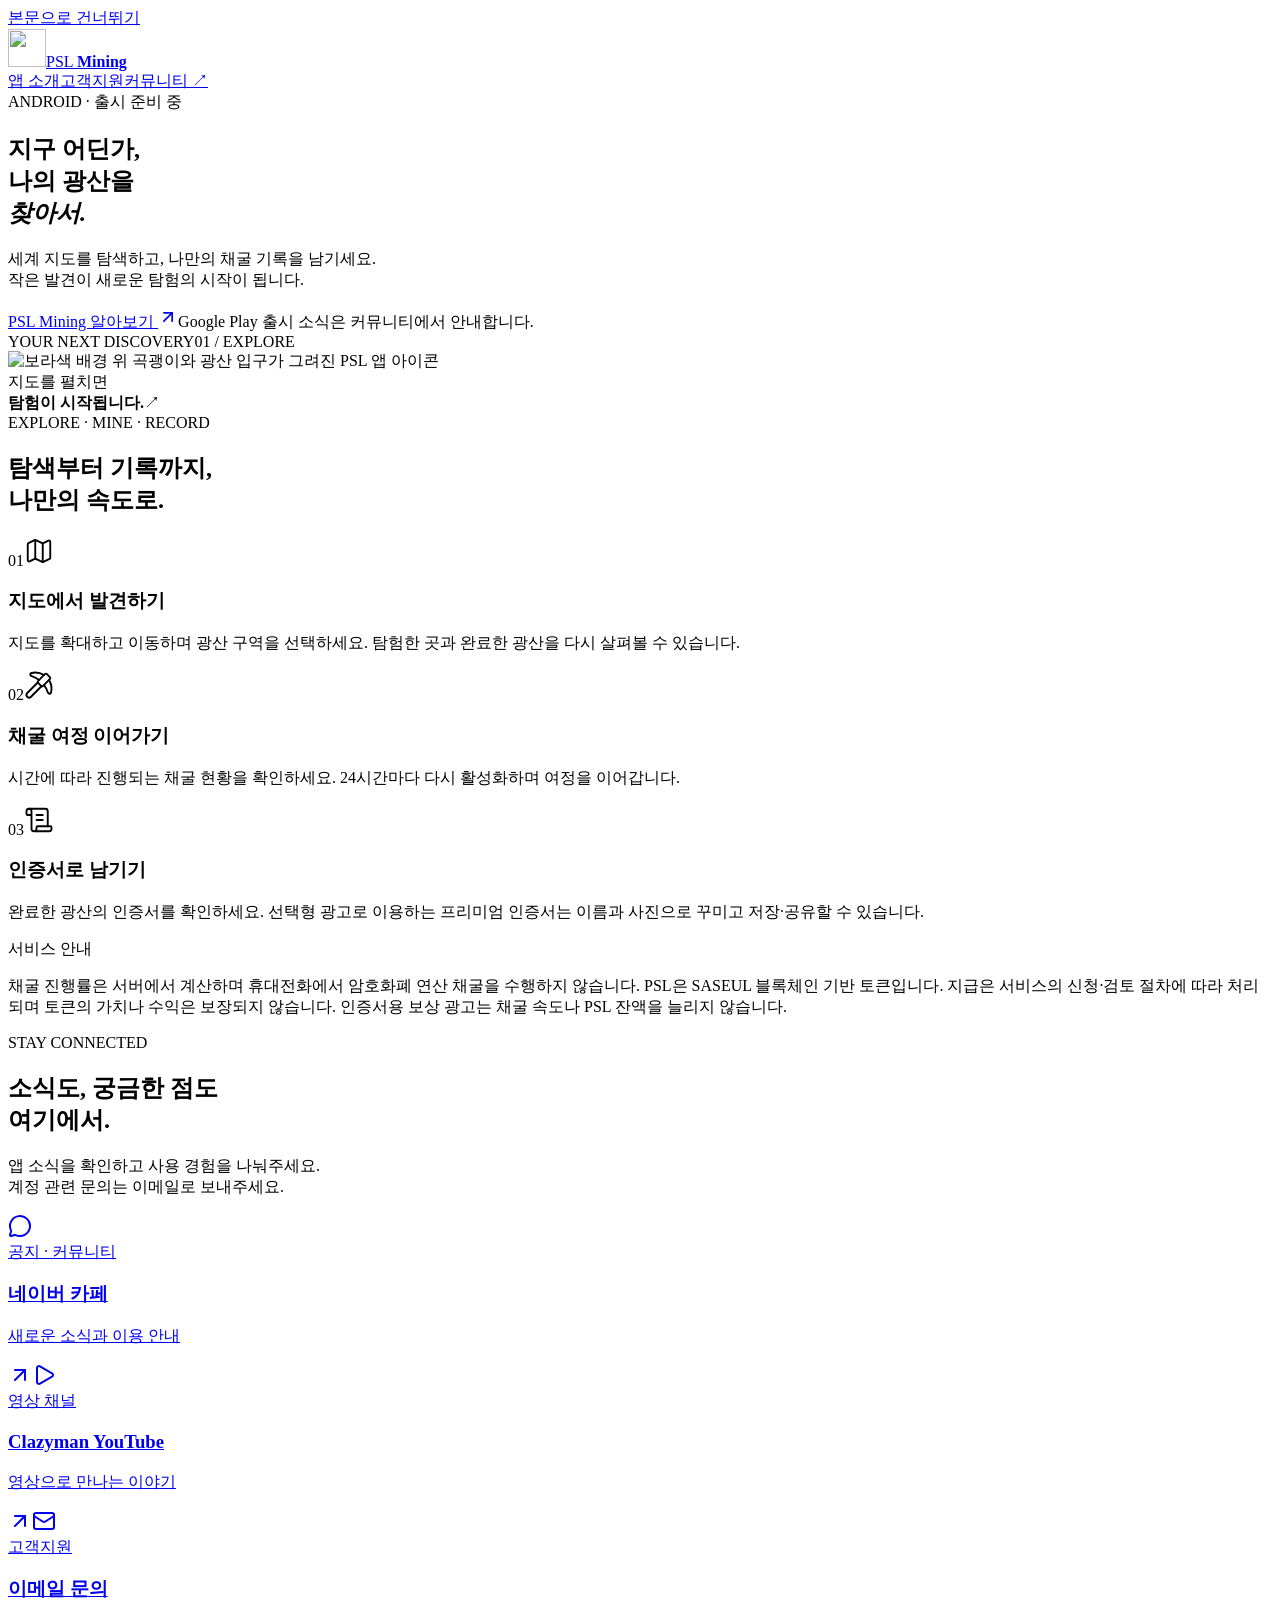
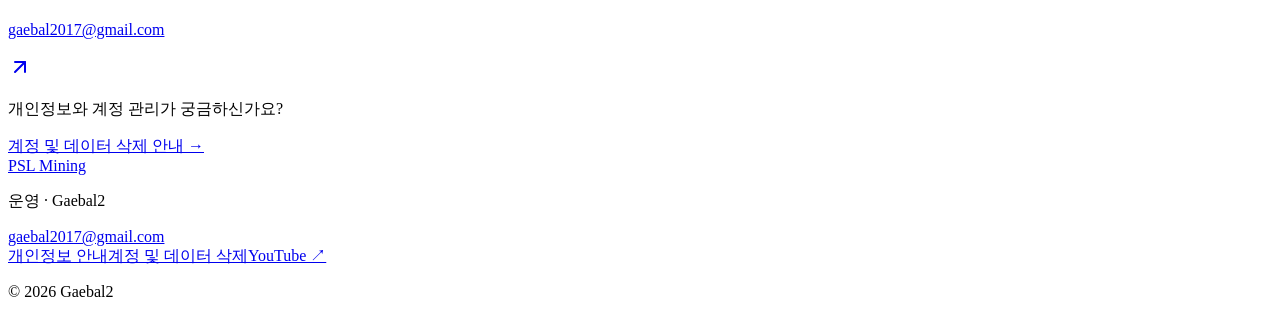
==== index.html @ 7f30fe34 "Publish PSL Mining homepage and email support pages" ====
<!DOCTYPE html><html lang="ko"><head><meta charSet="utf-8"/><meta name="viewport" content="width=device-width, initial-scale=1"/><link rel="preload" href="/gaebal2/icon.png" as="image"/><link rel="stylesheet" href="/gaebal2/_next/static/css/index.chUHOnEz.css" data-rsc-css-href="/gaebal2/_next/static/css/index.chUHOnEz.css" data-precedence="vite-rsc/importer-resources"/><title>PSL Mining | 나만의 광산 탐험</title><meta name="description" content="PSL Mining 공식 안내. 앱 소식, 고객지원과 개인정보 안내를 확인하세요."/><link rel="icon" href="/gaebal2/icon.png"/><link rel="apple-touch-icon" href="/gaebal2/icon.png"/>
</head><body><a class="skip-link" href="#main">본문으로 건너뛰기</a><header class="site-header"><div class="shell header-inner"><a class="brand" href="/gaebal2/" aria-label="PSL Mining 홈"><img src="/gaebal2/icon.png" width="38" height="38" alt=""/><span>PSL <b>Mining</b></span></a><nav aria-label="주요 메뉴"><a href="/gaebal2/#about">앱 소개</a><a href="/gaebal2/#support">고객지원</a><a href="https://cafe.naver.com/clazyman" target="_blank" rel="noopener noreferrer">커뮤니티 ↗</a></nav></div></header><main id="main"><section class="hero"><div class="shell hero-grid"><div class="hero-copy"><span class="eyebrow"><span class="status-dot"></span> ANDROID · 출시 준비 중</span><h1>지구 어딘가,<br/>나의 광산을<br/><em>찾아서.</em></h1><p>세계 지도를 탐색하고, 나만의 채굴 기록을 남기세요.<br class="desktop-break"/> 작은 발견이 새로운 탐험의 시작이 됩니다.</p><a class="button button-light" href="#about">PSL Mining 알아보기 <svg xmlns="http://www.w3.org/2000/svg" width="20" height="20" viewBox="0 0 24 24" fill="none" stroke="currentColor" stroke-width="2" stroke-linecap="round" stroke-linejoin="round" class="lucide lucide-arrow-up-right" aria-hidden="true"><path d="M7 7h10v10"></path><path d="M7 17 17 7"></path></svg></a><span class="launch-note">Google Play 출시 소식은 커뮤니티에서 안내합니다.</span></div><div class="hero-art"><div class="art-caption"><span>YOUR NEXT DISCOVERY</span><span>01 / EXPLORE</span></div><img src="/gaebal2/mine-icon.png" alt="보라색 배경 위 곡괭이와 광산 입구가 그려진 PSL 앱 아이콘" width="1254" height="1254" fetchPriority="high"/><div class="art-bottom"><span>지도를 펼치면<br/><strong>탐험이 시작됩니다.</strong></span><span class="compass" aria-hidden="true">↗</span></div></div></div></section><section id="about" class="section shell"><div class="section-heading"><span class="eyebrow purple">EXPLORE · MINE · RECORD</span><h2>탐색부터 기록까지,<br/>나만의 속도로.</h2></div><div class="features"><article><span class="feature-number">01</span><svg xmlns="http://www.w3.org/2000/svg" width="30" height="30" viewBox="0 0 24 24" fill="none" stroke="currentColor" stroke-width="1.5" stroke-linecap="round" stroke-linejoin="round" class="lucide lucide-map" aria-hidden="true"><path d="M14.106 5.553a2 2 0 0 0 1.788 0l3.659-1.83A1 1 0 0 1 21 4.619v12.764a1 1 0 0 1-.553.894l-4.553 2.277a2 2 0 0 1-1.788 0l-4.212-2.106a2 2 0 0 0-1.788 0l-3.659 1.83A1 1 0 0 1 3 19.381V6.618a1 1 0 0 1 .553-.894l4.553-2.277a2 2 0 0 1 1.788 0z"></path><path d="M15 5.764v15"></path><path d="M9 3.236v15"></path></svg><h3>지도에서 발견하기</h3><p>지도를 확대하고 이동하며 광산 구역을 선택하세요. 탐험한 곳과 완료한 광산을 다시 살펴볼 수 있습니다.</p></article><article><span class="feature-number">02</span><svg xmlns="http://www.w3.org/2000/svg" width="30" height="30" viewBox="0 0 24 24" fill="none" stroke="currentColor" stroke-width="1.5" stroke-linecap="round" stroke-linejoin="round" class="lucide lucide-pickaxe" aria-hidden="true"><path d="m14 13-8.381 8.38a1 1 0 0 1-3.001-3L11 9.999"></path><path d="M15.973 4.027A13 13 0 0 0 5.902 2.373c-1.398.342-1.092 2.158.277 2.601a19.9 19.9 0 0 1 5.822 3.024"></path><path d="M16.001 11.999a19.9 19.9 0 0 1 3.024 5.824c.444 1.369 2.26 1.676 2.603.278A13 13 0 0 0 20 8.069"></path><path d="M18.352 3.352a1.205 1.205 0 0 0-1.704 0l-5.296 5.296a1.205 1.205 0 0 0 0 1.704l2.296 2.296a1.205 1.205 0 0 0 1.704 0l5.296-5.296a1.205 1.205 0 0 0 0-1.704z"></path></svg><h3>채굴 여정 이어가기</h3><p>시간에 따라 진행되는 채굴 현황을 확인하세요. 24시간마다 다시 활성화하며 여정을 이어갑니다.</p></article><article><span class="feature-number">03</span><svg xmlns="http://www.w3.org/2000/svg" width="30" height="30" viewBox="0 0 24 24" fill="none" stroke="currentColor" stroke-width="1.5" stroke-linecap="round" stroke-linejoin="round" class="lucide lucide-scroll-text" aria-hidden="true"><path d="M15 12h-5"></path><path d="M15 8h-5"></path><path d="M19 17V5a2 2 0 0 0-2-2H4"></path><path d="M8 21h12a2 2 0 0 0 2-2v-1a1 1 0 0 0-1-1H11a1 1 0 0 0-1 1v1a2 2 0 1 1-4 0V5a2 2 0 1 0-4 0v2a1 1 0 0 0 1 1h3"></path></svg><h3>인증서로 남기기</h3><p>완료한 광산의 인증서를 확인하세요. 선택형 광고로 이용하는 프리미엄 인증서는 이름과 사진으로 꾸미고 저장·공유할 수 있습니다.</p></article></div><aside class="service-note"><span>서비스 안내</span><p>채굴 진행률은 서버에서 계산하며 휴대전화에서 암호화폐 연산 채굴을 수행하지 않습니다. PSL은 SASEUL 블록체인 기반 토큰입니다. 지급은 서비스의 신청·검토 절차에 따라 처리되며 토큰의 가치나 수익은 보장되지 않습니다. 인증서용 보상 광고는 채굴 속도나 PSL 잔액을 늘리지 않습니다.</p></aside></section><section id="support" class="support-section"><div class="shell"><div class="support-heading"><div><span class="eyebrow purple">STAY CONNECTED</span><h2>소식도, 궁금한 점도<br/>여기에서.</h2></div><p>앱 소식을 확인하고 사용 경험을 나눠주세요.<br/>계정 관련 문의는 이메일로 보내주세요.</p></div><div class="support-links"><a href="https://cafe.naver.com/clazyman" target="_blank" rel="noopener noreferrer"><span class="channel-icon cafe"><svg xmlns="http://www.w3.org/2000/svg" width="24" height="24" viewBox="0 0 24 24" fill="none" stroke="currentColor" stroke-width="2" stroke-linecap="round" stroke-linejoin="round" class="lucide lucide-message-circle" aria-hidden="true"><path d="M2.992 16.342a2 2 0 0 1 .094 1.167l-1.065 3.29a1 1 0 0 0 1.236 1.168l3.413-.998a2 2 0 0 1 1.099.092 10 10 0 1 0-4.777-4.719"></path></svg></span><div><span class="channel-label">공지 · 커뮤니티</span><h3>네이버 카페</h3><p>새로운 소식과 이용 안내</p></div><svg xmlns="http://www.w3.org/2000/svg" width="24" height="24" viewBox="0 0 24 24" fill="none" stroke="currentColor" stroke-width="2" stroke-linecap="round" stroke-linejoin="round" class="lucide lucide-arrow-up-right" aria-hidden="true"><path d="M7 7h10v10"></path><path d="M7 17 17 7"></path></svg></a><a href="https://www.youtube.com/@clazyman" target="_blank" rel="noopener noreferrer"><span class="channel-icon youtube"><svg xmlns="http://www.w3.org/2000/svg" width="24" height="24" viewBox="0 0 24 24" fill="none" stroke="currentColor" stroke-width="2" stroke-linecap="round" stroke-linejoin="round" class="lucide lucide-play" aria-hidden="true"><path d="M5 5a2 2 0 0 1 3.008-1.728l11.997 6.998a2 2 0 0 1 .003 3.458l-12 7A2 2 0 0 1 5 19z"></path></svg></span><div><span class="channel-label">영상 채널</span><h3>Clazyman YouTube</h3><p>영상으로 만나는 이야기</p></div><svg xmlns="http://www.w3.org/2000/svg" width="24" height="24" viewBox="0 0 24 24" fill="none" stroke="currentColor" stroke-width="2" stroke-linecap="round" stroke-linejoin="round" class="lucide lucide-arrow-up-right" aria-hidden="true"><path d="M7 7h10v10"></path><path d="M7 17 17 7"></path></svg></a><a href="mailto:gaebal2017@gmail.com"><span class="channel-icon email"><svg xmlns="http://www.w3.org/2000/svg" width="24" height="24" viewBox="0 0 24 24" fill="none" stroke="currentColor" stroke-width="2" stroke-linecap="round" stroke-linejoin="round" class="lucide lucide-mail" aria-hidden="true"><path d="m22 7-8.991 5.727a2 2 0 0 1-2.009 0L2 7"></path><rect x="2" y="4" width="20" height="16" rx="2"></rect></svg></span><div><span class="channel-label">고객지원</span><h3>이메일 문의</h3><p>gaebal2017@gmail.com</p></div><svg xmlns="http://www.w3.org/2000/svg" width="24" height="24" viewBox="0 0 24 24" fill="none" stroke="currentColor" stroke-width="2" stroke-linecap="round" stroke-linejoin="round" class="lucide lucide-arrow-up-right" aria-hidden="true"><path d="M7 7h10v10"></path><path d="M7 17 17 7"></path></svg></a></div><div class="support-bottom"><p>개인정보와 계정 관리가 궁금하신가요?</p><a href="/gaebal2/account-deletion/">계정 및 데이터 삭제 안내 →</a></div></div></section></main><footer class="site-footer"><div class="shell footer-inner"><div><a class="brand footer-brand" href="/gaebal2/">PSL Mining</a><p>운영 · Gaebal2</p><a href="mailto:gaebal2017@gmail.com">gaebal2017@gmail.com</a></div><nav aria-label="서비스 안내"><a href="/gaebal2/privacy/">개인정보 안내</a><a href="/gaebal2/account-deletion/">계정 및 데이터 삭제</a><a href="https://www.youtube.com/@clazyman" target="_blank" rel="noopener noreferrer">YouTube ↗</a></nav><p class="copyright">© 2026 Gaebal2</p></div></footer></body></html>
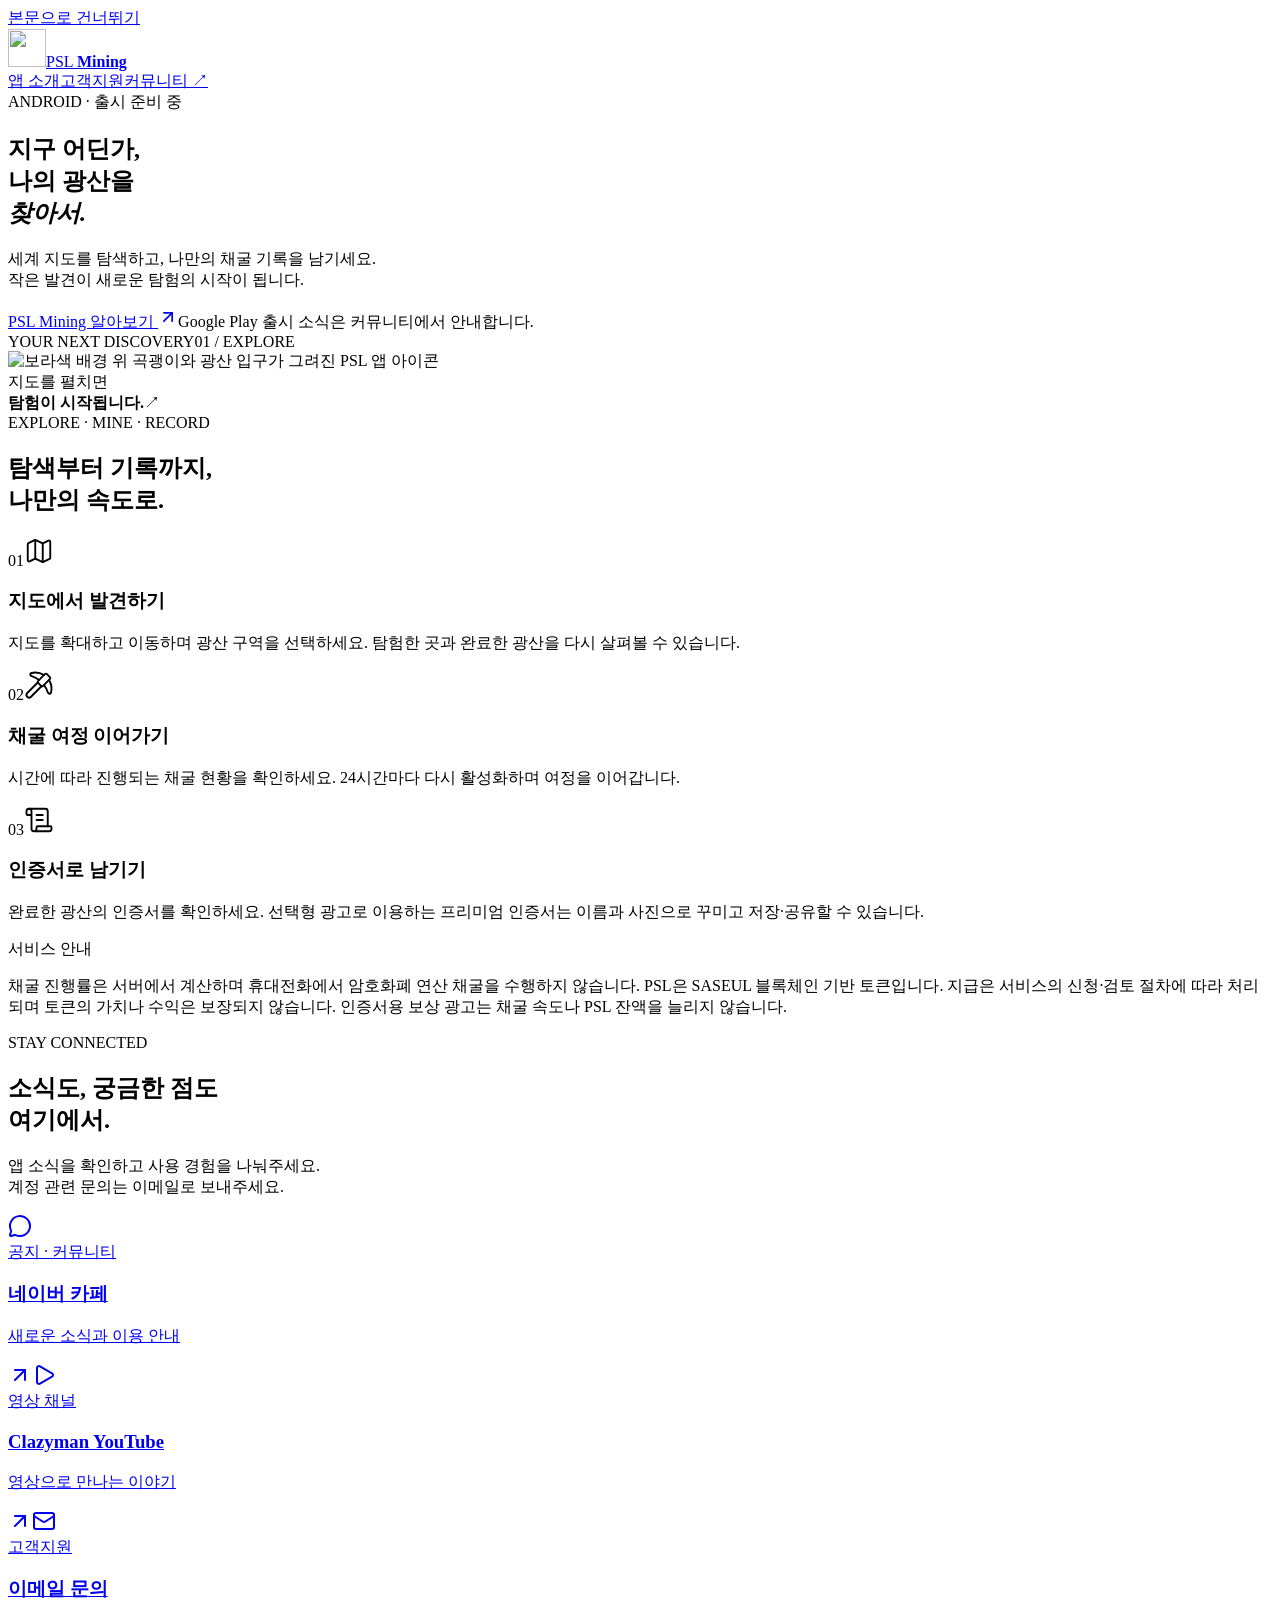
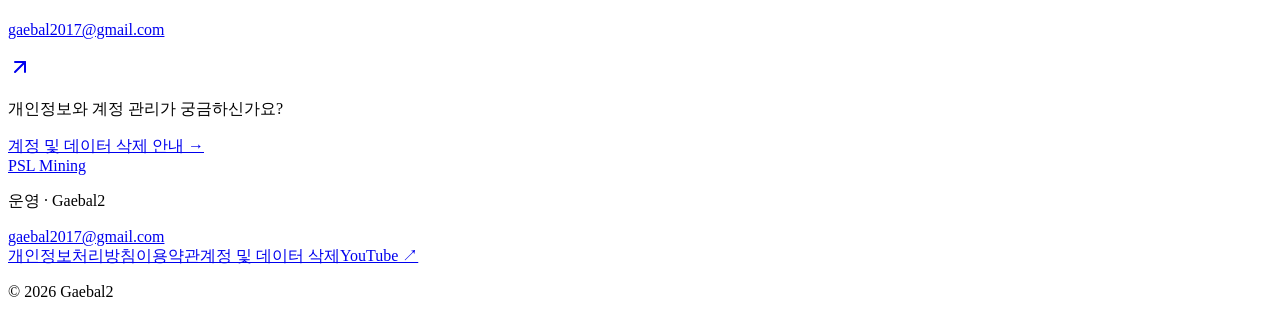
==== commit 412c66cd: "Publish worldwide privacy terms and deletion timelines" ====
--- a/index.html
+++ b/index.html
@@ -1,2 +1,2 @@
 <!DOCTYPE html><html lang="ko"><head><meta charSet="utf-8"/><meta name="viewport" content="width=device-width, initial-scale=1"/><link rel="preload" href="/gaebal2/icon.png" as="image"/><link rel="stylesheet" href="/gaebal2/_next/static/css/index.chUHOnEz.css" data-rsc-css-href="/gaebal2/_next/static/css/index.chUHOnEz.css" data-precedence="vite-rsc/importer-resources"/><title>PSL Mining | 나만의 광산 탐험</title><meta name="description" content="PSL Mining 공식 안내. 앱 소식, 고객지원과 개인정보 안내를 확인하세요."/><link rel="icon" href="/gaebal2/icon.png"/><link rel="apple-touch-icon" href="/gaebal2/icon.png"/>
-</head><body><a class="skip-link" href="#main">본문으로 건너뛰기</a><header class="site-header"><div class="shell header-inner"><a class="brand" href="/gaebal2/" aria-label="PSL Mining 홈"><img src="/gaebal2/icon.png" width="38" height="38" alt=""/><span>PSL <b>Mining</b></span></a><nav aria-label="주요 메뉴"><a href="/gaebal2/#about">앱 소개</a><a href="/gaebal2/#support">고객지원</a><a href="https://cafe.naver.com/clazyman" target="_blank" rel="noopener noreferrer">커뮤니티 ↗</a></nav></div></header><main id="main"><section class="hero"><div class="shell hero-grid"><div class="hero-copy"><span class="eyebrow"><span class="status-dot"></span> ANDROID · 출시 준비 중</span><h1>지구 어딘가,<br/>나의 광산을<br/><em>찾아서.</em></h1><p>세계 지도를 탐색하고, 나만의 채굴 기록을 남기세요.<br class="desktop-break"/> 작은 발견이 새로운 탐험의 시작이 됩니다.</p><a class="button button-light" href="#about">PSL Mining 알아보기 <svg xmlns="http://www.w3.org/2000/svg" width="20" height="20" viewBox="0 0 24 24" fill="none" stroke="currentColor" stroke-width="2" stroke-linecap="round" stroke-linejoin="round" class="lucide lucide-arrow-up-right" aria-hidden="true"><path d="M7 7h10v10"></path><path d="M7 17 17 7"></path></svg></a><span class="launch-note">Google Play 출시 소식은 커뮤니티에서 안내합니다.</span></div><div class="hero-art"><div class="art-caption"><span>YOUR NEXT DISCOVERY</span><span>01 / EXPLORE</span></div><img src="/gaebal2/mine-icon.png" alt="보라색 배경 위 곡괭이와 광산 입구가 그려진 PSL 앱 아이콘" width="1254" height="1254" fetchPriority="high"/><div class="art-bottom"><span>지도를 펼치면<br/><strong>탐험이 시작됩니다.</strong></span><span class="compass" aria-hidden="true">↗</span></div></div></div></section><section id="about" class="section shell"><div class="section-heading"><span class="eyebrow purple">EXPLORE · MINE · RECORD</span><h2>탐색부터 기록까지,<br/>나만의 속도로.</h2></div><div class="features"><article><span class="feature-number">01</span><svg xmlns="http://www.w3.org/2000/svg" width="30" height="30" viewBox="0 0 24 24" fill="none" stroke="currentColor" stroke-width="1.5" stroke-linecap="round" stroke-linejoin="round" class="lucide lucide-map" aria-hidden="true"><path d="M14.106 5.553a2 2 0 0 0 1.788 0l3.659-1.83A1 1 0 0 1 21 4.619v12.764a1 1 0 0 1-.553.894l-4.553 2.277a2 2 0 0 1-1.788 0l-4.212-2.106a2 2 0 0 0-1.788 0l-3.659 1.83A1 1 0 0 1 3 19.381V6.618a1 1 0 0 1 .553-.894l4.553-2.277a2 2 0 0 1 1.788 0z"></path><path d="M15 5.764v15"></path><path d="M9 3.236v15"></path></svg><h3>지도에서 발견하기</h3><p>지도를 확대하고 이동하며 광산 구역을 선택하세요. 탐험한 곳과 완료한 광산을 다시 살펴볼 수 있습니다.</p></article><article><span class="feature-number">02</span><svg xmlns="http://www.w3.org/2000/svg" width="30" height="30" viewBox="0 0 24 24" fill="none" stroke="currentColor" stroke-width="1.5" stroke-linecap="round" stroke-linejoin="round" class="lucide lucide-pickaxe" aria-hidden="true"><path d="m14 13-8.381 8.38a1 1 0 0 1-3.001-3L11 9.999"></path><path d="M15.973 4.027A13 13 0 0 0 5.902 2.373c-1.398.342-1.092 2.158.277 2.601a19.9 19.9 0 0 1 5.822 3.024"></path><path d="M16.001 11.999a19.9 19.9 0 0 1 3.024 5.824c.444 1.369 2.26 1.676 2.603.278A13 13 0 0 0 20 8.069"></path><path d="M18.352 3.352a1.205 1.205 0 0 0-1.704 0l-5.296 5.296a1.205 1.205 0 0 0 0 1.704l2.296 2.296a1.205 1.205 0 0 0 1.704 0l5.296-5.296a1.205 1.205 0 0 0 0-1.704z"></path></svg><h3>채굴 여정 이어가기</h3><p>시간에 따라 진행되는 채굴 현황을 확인하세요. 24시간마다 다시 활성화하며 여정을 이어갑니다.</p></article><article><span class="feature-number">03</span><svg xmlns="http://www.w3.org/2000/svg" width="30" height="30" viewBox="0 0 24 24" fill="none" stroke="currentColor" stroke-width="1.5" stroke-linecap="round" stroke-linejoin="round" class="lucide lucide-scroll-text" aria-hidden="true"><path d="M15 12h-5"></path><path d="M15 8h-5"></path><path d="M19 17V5a2 2 0 0 0-2-2H4"></path><path d="M8 21h12a2 2 0 0 0 2-2v-1a1 1 0 0 0-1-1H11a1 1 0 0 0-1 1v1a2 2 0 1 1-4 0V5a2 2 0 1 0-4 0v2a1 1 0 0 0 1 1h3"></path></svg><h3>인증서로 남기기</h3><p>완료한 광산의 인증서를 확인하세요. 선택형 광고로 이용하는 프리미엄 인증서는 이름과 사진으로 꾸미고 저장·공유할 수 있습니다.</p></article></div><aside class="service-note"><span>서비스 안내</span><p>채굴 진행률은 서버에서 계산하며 휴대전화에서 암호화폐 연산 채굴을 수행하지 않습니다. PSL은 SASEUL 블록체인 기반 토큰입니다. 지급은 서비스의 신청·검토 절차에 따라 처리되며 토큰의 가치나 수익은 보장되지 않습니다. 인증서용 보상 광고는 채굴 속도나 PSL 잔액을 늘리지 않습니다.</p></aside></section><section id="support" class="support-section"><div class="shell"><div class="support-heading"><div><span class="eyebrow purple">STAY CONNECTED</span><h2>소식도, 궁금한 점도<br/>여기에서.</h2></div><p>앱 소식을 확인하고 사용 경험을 나눠주세요.<br/>계정 관련 문의는 이메일로 보내주세요.</p></div><div class="support-links"><a href="https://cafe.naver.com/clazyman" target="_blank" rel="noopener noreferrer"><span class="channel-icon cafe"><svg xmlns="http://www.w3.org/2000/svg" width="24" height="24" viewBox="0 0 24 24" fill="none" stroke="currentColor" stroke-width="2" stroke-linecap="round" stroke-linejoin="round" class="lucide lucide-message-circle" aria-hidden="true"><path d="M2.992 16.342a2 2 0 0 1 .094 1.167l-1.065 3.29a1 1 0 0 0 1.236 1.168l3.413-.998a2 2 0 0 1 1.099.092 10 10 0 1 0-4.777-4.719"></path></svg></span><div><span class="channel-label">공지 · 커뮤니티</span><h3>네이버 카페</h3><p>새로운 소식과 이용 안내</p></div><svg xmlns="http://www.w3.org/2000/svg" width="24" height="24" viewBox="0 0 24 24" fill="none" stroke="currentColor" stroke-width="2" stroke-linecap="round" stroke-linejoin="round" class="lucide lucide-arrow-up-right" aria-hidden="true"><path d="M7 7h10v10"></path><path d="M7 17 17 7"></path></svg></a><a href="https://www.youtube.com/@clazyman" target="_blank" rel="noopener noreferrer"><span class="channel-icon youtube"><svg xmlns="http://www.w3.org/2000/svg" width="24" height="24" viewBox="0 0 24 24" fill="none" stroke="currentColor" stroke-width="2" stroke-linecap="round" stroke-linejoin="round" class="lucide lucide-play" aria-hidden="true"><path d="M5 5a2 2 0 0 1 3.008-1.728l11.997 6.998a2 2 0 0 1 .003 3.458l-12 7A2 2 0 0 1 5 19z"></path></svg></span><div><span class="channel-label">영상 채널</span><h3>Clazyman YouTube</h3><p>영상으로 만나는 이야기</p></div><svg xmlns="http://www.w3.org/2000/svg" width="24" height="24" viewBox="0 0 24 24" fill="none" stroke="currentColor" stroke-width="2" stroke-linecap="round" stroke-linejoin="round" class="lucide lucide-arrow-up-right" aria-hidden="true"><path d="M7 7h10v10"></path><path d="M7 17 17 7"></path></svg></a><a href="mailto:gaebal2017@gmail.com"><span class="channel-icon email"><svg xmlns="http://www.w3.org/2000/svg" width="24" height="24" viewBox="0 0 24 24" fill="none" stroke="currentColor" stroke-width="2" stroke-linecap="round" stroke-linejoin="round" class="lucide lucide-mail" aria-hidden="true"><path d="m22 7-8.991 5.727a2 2 0 0 1-2.009 0L2 7"></path><rect x="2" y="4" width="20" height="16" rx="2"></rect></svg></span><div><span class="channel-label">고객지원</span><h3>이메일 문의</h3><p>gaebal2017@gmail.com</p></div><svg xmlns="http://www.w3.org/2000/svg" width="24" height="24" viewBox="0 0 24 24" fill="none" stroke="currentColor" stroke-width="2" stroke-linecap="round" stroke-linejoin="round" class="lucide lucide-arrow-up-right" aria-hidden="true"><path d="M7 7h10v10"></path><path d="M7 17 17 7"></path></svg></a></div><div class="support-bottom"><p>개인정보와 계정 관리가 궁금하신가요?</p><a href="/gaebal2/account-deletion/">계정 및 데이터 삭제 안내 →</a></div></div></section></main><footer class="site-footer"><div class="shell footer-inner"><div><a class="brand footer-brand" href="/gaebal2/">PSL Mining</a><p>운영 · Gaebal2</p><a href="mailto:gaebal2017@gmail.com">gaebal2017@gmail.com</a></div><nav aria-label="서비스 안내"><a href="/gaebal2/privacy/">개인정보 안내</a><a href="/gaebal2/account-deletion/">계정 및 데이터 삭제</a><a href="https://www.youtube.com/@clazyman" target="_blank" rel="noopener noreferrer">YouTube ↗</a></nav><p class="copyright">© 2026 Gaebal2</p></div></footer></body></html>+</head><body><a class="skip-link" href="#main">본문으로 건너뛰기</a><header class="site-header"><div class="shell header-inner"><a class="brand" href="/gaebal2/" aria-label="PSL Mining 홈"><img src="/gaebal2/icon.png" width="38" height="38" alt=""/><span>PSL <b>Mining</b></span></a><nav aria-label="주요 메뉴"><a href="/gaebal2/#about">앱 소개</a><a href="/gaebal2/#support">고객지원</a><a href="https://cafe.naver.com/clazyman" target="_blank" rel="noopener noreferrer">커뮤니티 ↗</a></nav></div></header><main id="main"><section class="hero"><div class="shell hero-grid"><div class="hero-copy"><span class="eyebrow"><span class="status-dot"></span> ANDROID · 출시 준비 중</span><h1>지구 어딘가,<br/>나의 광산을<br/><em>찾아서.</em></h1><p>세계 지도를 탐색하고, 나만의 채굴 기록을 남기세요.<br class="desktop-break"/> 작은 발견이 새로운 탐험의 시작이 됩니다.</p><a class="button button-light" href="#about">PSL Mining 알아보기 <svg xmlns="http://www.w3.org/2000/svg" width="20" height="20" viewBox="0 0 24 24" fill="none" stroke="currentColor" stroke-width="2" stroke-linecap="round" stroke-linejoin="round" class="lucide lucide-arrow-up-right" aria-hidden="true"><path d="M7 7h10v10"></path><path d="M7 17 17 7"></path></svg></a><span class="launch-note">Google Play 출시 소식은 커뮤니티에서 안내합니다.</span></div><div class="hero-art"><div class="art-caption"><span>YOUR NEXT DISCOVERY</span><span>01 / EXPLORE</span></div><img src="/gaebal2/mine-icon.png" alt="보라색 배경 위 곡괭이와 광산 입구가 그려진 PSL 앱 아이콘" width="1254" height="1254" fetchPriority="high"/><div class="art-bottom"><span>지도를 펼치면<br/><strong>탐험이 시작됩니다.</strong></span><span class="compass" aria-hidden="true">↗</span></div></div></div></section><section id="about" class="section shell"><div class="section-heading"><span class="eyebrow purple">EXPLORE · MINE · RECORD</span><h2>탐색부터 기록까지,<br/>나만의 속도로.</h2></div><div class="features"><article><span class="feature-number">01</span><svg xmlns="http://www.w3.org/2000/svg" width="30" height="30" viewBox="0 0 24 24" fill="none" stroke="currentColor" stroke-width="1.5" stroke-linecap="round" stroke-linejoin="round" class="lucide lucide-map" aria-hidden="true"><path d="M14.106 5.553a2 2 0 0 0 1.788 0l3.659-1.83A1 1 0 0 1 21 4.619v12.764a1 1 0 0 1-.553.894l-4.553 2.277a2 2 0 0 1-1.788 0l-4.212-2.106a2 2 0 0 0-1.788 0l-3.659 1.83A1 1 0 0 1 3 19.381V6.618a1 1 0 0 1 .553-.894l4.553-2.277a2 2 0 0 1 1.788 0z"></path><path d="M15 5.764v15"></path><path d="M9 3.236v15"></path></svg><h3>지도에서 발견하기</h3><p>지도를 확대하고 이동하며 광산 구역을 선택하세요. 탐험한 곳과 완료한 광산을 다시 살펴볼 수 있습니다.</p></article><article><span class="feature-number">02</span><svg xmlns="http://www.w3.org/2000/svg" width="30" height="30" viewBox="0 0 24 24" fill="none" stroke="currentColor" stroke-width="1.5" stroke-linecap="round" stroke-linejoin="round" class="lucide lucide-pickaxe" aria-hidden="true"><path d="m14 13-8.381 8.38a1 1 0 0 1-3.001-3L11 9.999"></path><path d="M15.973 4.027A13 13 0 0 0 5.902 2.373c-1.398.342-1.092 2.158.277 2.601a19.9 19.9 0 0 1 5.822 3.024"></path><path d="M16.001 11.999a19.9 19.9 0 0 1 3.024 5.824c.444 1.369 2.26 1.676 2.603.278A13 13 0 0 0 20 8.069"></path><path d="M18.352 3.352a1.205 1.205 0 0 0-1.704 0l-5.296 5.296a1.205 1.205 0 0 0 0 1.704l2.296 2.296a1.205 1.205 0 0 0 1.704 0l5.296-5.296a1.205 1.205 0 0 0 0-1.704z"></path></svg><h3>채굴 여정 이어가기</h3><p>시간에 따라 진행되는 채굴 현황을 확인하세요. 24시간마다 다시 활성화하며 여정을 이어갑니다.</p></article><article><span class="feature-number">03</span><svg xmlns="http://www.w3.org/2000/svg" width="30" height="30" viewBox="0 0 24 24" fill="none" stroke="currentColor" stroke-width="1.5" stroke-linecap="round" stroke-linejoin="round" class="lucide lucide-scroll-text" aria-hidden="true"><path d="M15 12h-5"></path><path d="M15 8h-5"></path><path d="M19 17V5a2 2 0 0 0-2-2H4"></path><path d="M8 21h12a2 2 0 0 0 2-2v-1a1 1 0 0 0-1-1H11a1 1 0 0 0-1 1v1a2 2 0 1 1-4 0V5a2 2 0 1 0-4 0v2a1 1 0 0 0 1 1h3"></path></svg><h3>인증서로 남기기</h3><p>완료한 광산의 인증서를 확인하세요. 선택형 광고로 이용하는 프리미엄 인증서는 이름과 사진으로 꾸미고 저장·공유할 수 있습니다.</p></article></div><aside class="service-note"><span>서비스 안내</span><p>채굴 진행률은 서버에서 계산하며 휴대전화에서 암호화폐 연산 채굴을 수행하지 않습니다. PSL은 SASEUL 블록체인 기반 토큰입니다. 지급은 서비스의 신청·검토 절차에 따라 처리되며 토큰의 가치나 수익은 보장되지 않습니다. 인증서용 보상 광고는 채굴 속도나 PSL 잔액을 늘리지 않습니다.</p></aside></section><section id="support" class="support-section"><div class="shell"><div class="support-heading"><div><span class="eyebrow purple">STAY CONNECTED</span><h2>소식도, 궁금한 점도<br/>여기에서.</h2></div><p>앱 소식을 확인하고 사용 경험을 나눠주세요.<br/>계정 관련 문의는 이메일로 보내주세요.</p></div><div class="support-links"><a href="https://cafe.naver.com/clazyman" target="_blank" rel="noopener noreferrer"><span class="channel-icon cafe"><svg xmlns="http://www.w3.org/2000/svg" width="24" height="24" viewBox="0 0 24 24" fill="none" stroke="currentColor" stroke-width="2" stroke-linecap="round" stroke-linejoin="round" class="lucide lucide-message-circle" aria-hidden="true"><path d="M2.992 16.342a2 2 0 0 1 .094 1.167l-1.065 3.29a1 1 0 0 0 1.236 1.168l3.413-.998a2 2 0 0 1 1.099.092 10 10 0 1 0-4.777-4.719"></path></svg></span><div><span class="channel-label">공지 · 커뮤니티</span><h3>네이버 카페</h3><p>새로운 소식과 이용 안내</p></div><svg xmlns="http://www.w3.org/2000/svg" width="24" height="24" viewBox="0 0 24 24" fill="none" stroke="currentColor" stroke-width="2" stroke-linecap="round" stroke-linejoin="round" class="lucide lucide-arrow-up-right" aria-hidden="true"><path d="M7 7h10v10"></path><path d="M7 17 17 7"></path></svg></a><a href="https://www.youtube.com/@clazyman" target="_blank" rel="noopener noreferrer"><span class="channel-icon youtube"><svg xmlns="http://www.w3.org/2000/svg" width="24" height="24" viewBox="0 0 24 24" fill="none" stroke="currentColor" stroke-width="2" stroke-linecap="round" stroke-linejoin="round" class="lucide lucide-play" aria-hidden="true"><path d="M5 5a2 2 0 0 1 3.008-1.728l11.997 6.998a2 2 0 0 1 .003 3.458l-12 7A2 2 0 0 1 5 19z"></path></svg></span><div><span class="channel-label">영상 채널</span><h3>Clazyman YouTube</h3><p>영상으로 만나는 이야기</p></div><svg xmlns="http://www.w3.org/2000/svg" width="24" height="24" viewBox="0 0 24 24" fill="none" stroke="currentColor" stroke-width="2" stroke-linecap="round" stroke-linejoin="round" class="lucide lucide-arrow-up-right" aria-hidden="true"><path d="M7 7h10v10"></path><path d="M7 17 17 7"></path></svg></a><a href="mailto:gaebal2017@gmail.com"><span class="channel-icon email"><svg xmlns="http://www.w3.org/2000/svg" width="24" height="24" viewBox="0 0 24 24" fill="none" stroke="currentColor" stroke-width="2" stroke-linecap="round" stroke-linejoin="round" class="lucide lucide-mail" aria-hidden="true"><path d="m22 7-8.991 5.727a2 2 0 0 1-2.009 0L2 7"></path><rect x="2" y="4" width="20" height="16" rx="2"></rect></svg></span><div><span class="channel-label">고객지원</span><h3>이메일 문의</h3><p>gaebal2017@gmail.com</p></div><svg xmlns="http://www.w3.org/2000/svg" width="24" height="24" viewBox="0 0 24 24" fill="none" stroke="currentColor" stroke-width="2" stroke-linecap="round" stroke-linejoin="round" class="lucide lucide-arrow-up-right" aria-hidden="true"><path d="M7 7h10v10"></path><path d="M7 17 17 7"></path></svg></a></div><div class="support-bottom"><p>개인정보와 계정 관리가 궁금하신가요?</p><a href="/gaebal2/account-deletion/">계정 및 데이터 삭제 안내 →</a></div></div></section></main><footer class="site-footer"><div class="shell footer-inner"><div><a class="brand footer-brand" href="/gaebal2/">PSL Mining</a><p>운영 · Gaebal2</p><a href="mailto:gaebal2017@gmail.com">gaebal2017@gmail.com</a></div><nav aria-label="서비스 안내"><a href="/gaebal2/privacy/">개인정보처리방침</a><a href="/gaebal2/terms/">이용약관</a><a href="/gaebal2/account-deletion/">계정 및 데이터 삭제</a><a href="https://www.youtube.com/@clazyman" target="_blank" rel="noopener noreferrer">YouTube ↗</a></nav><p class="copyright">© 2026 Gaebal2</p></div></footer></body></html>
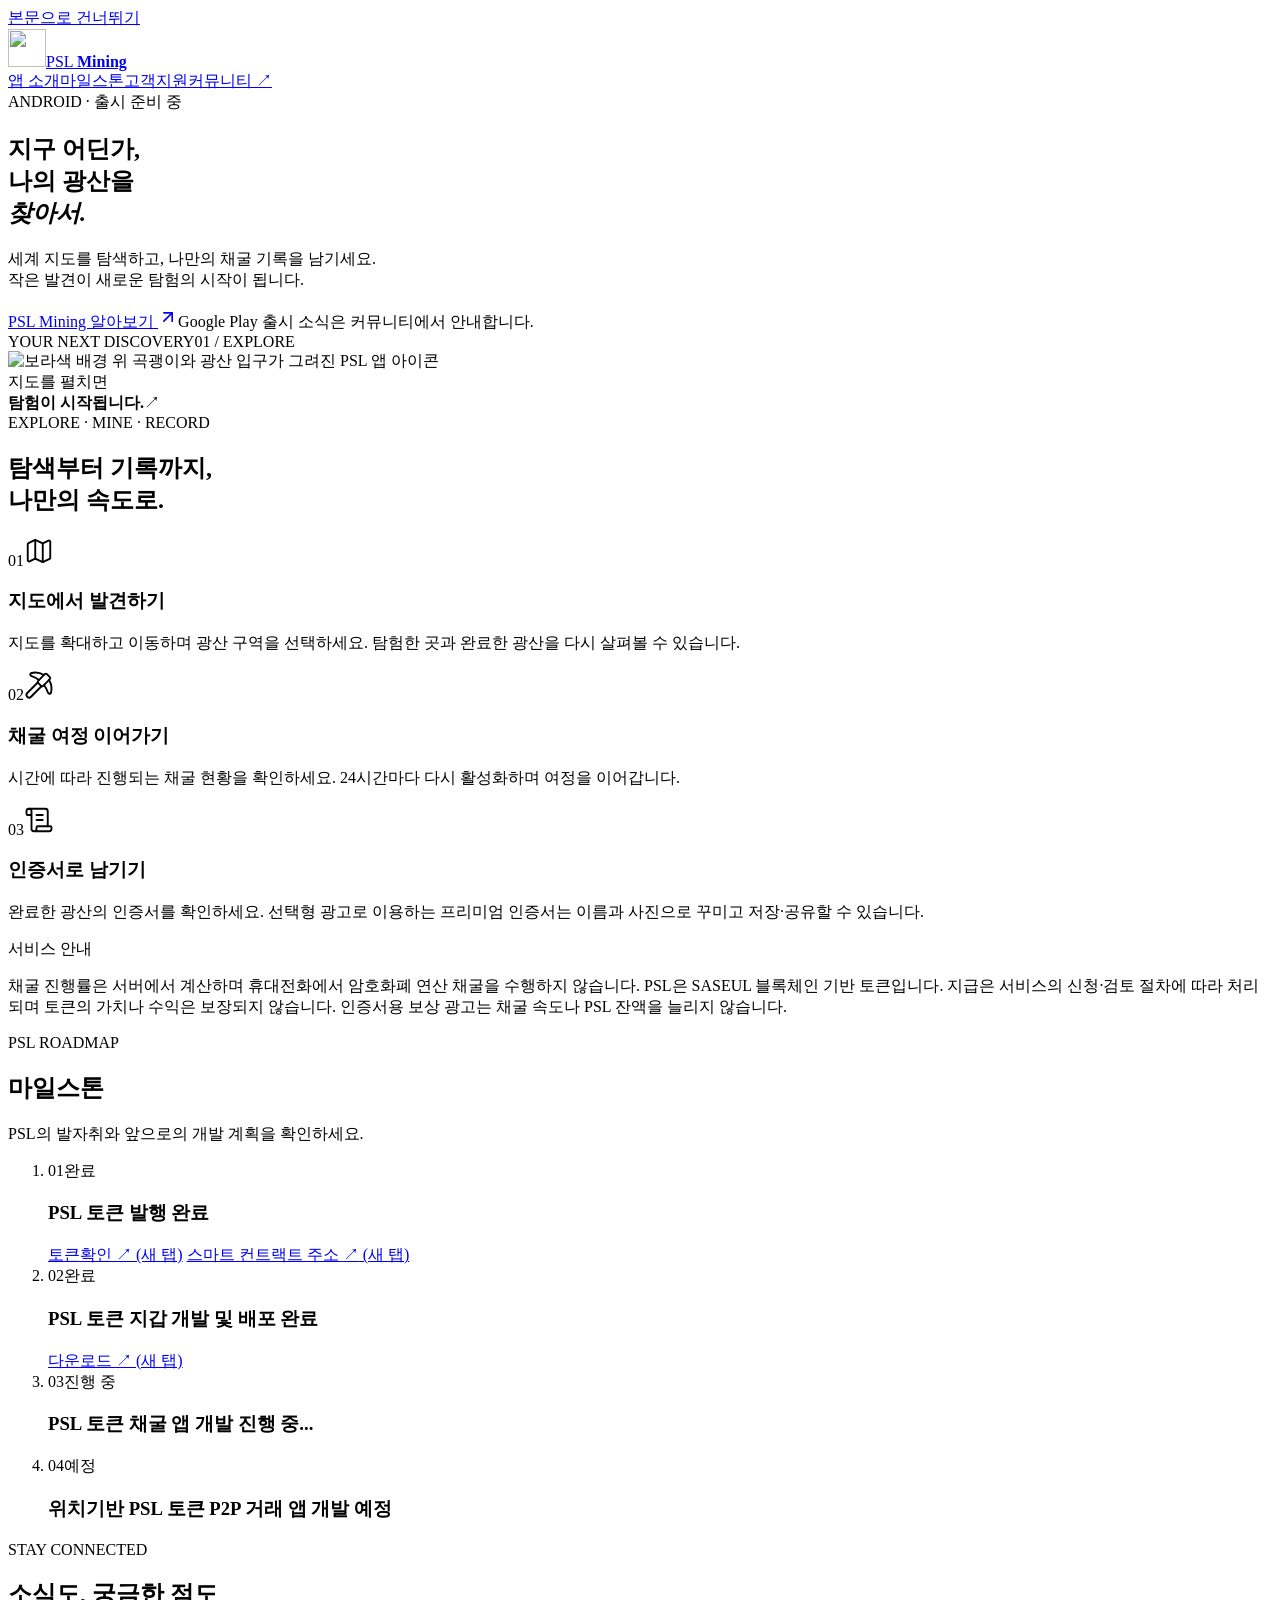
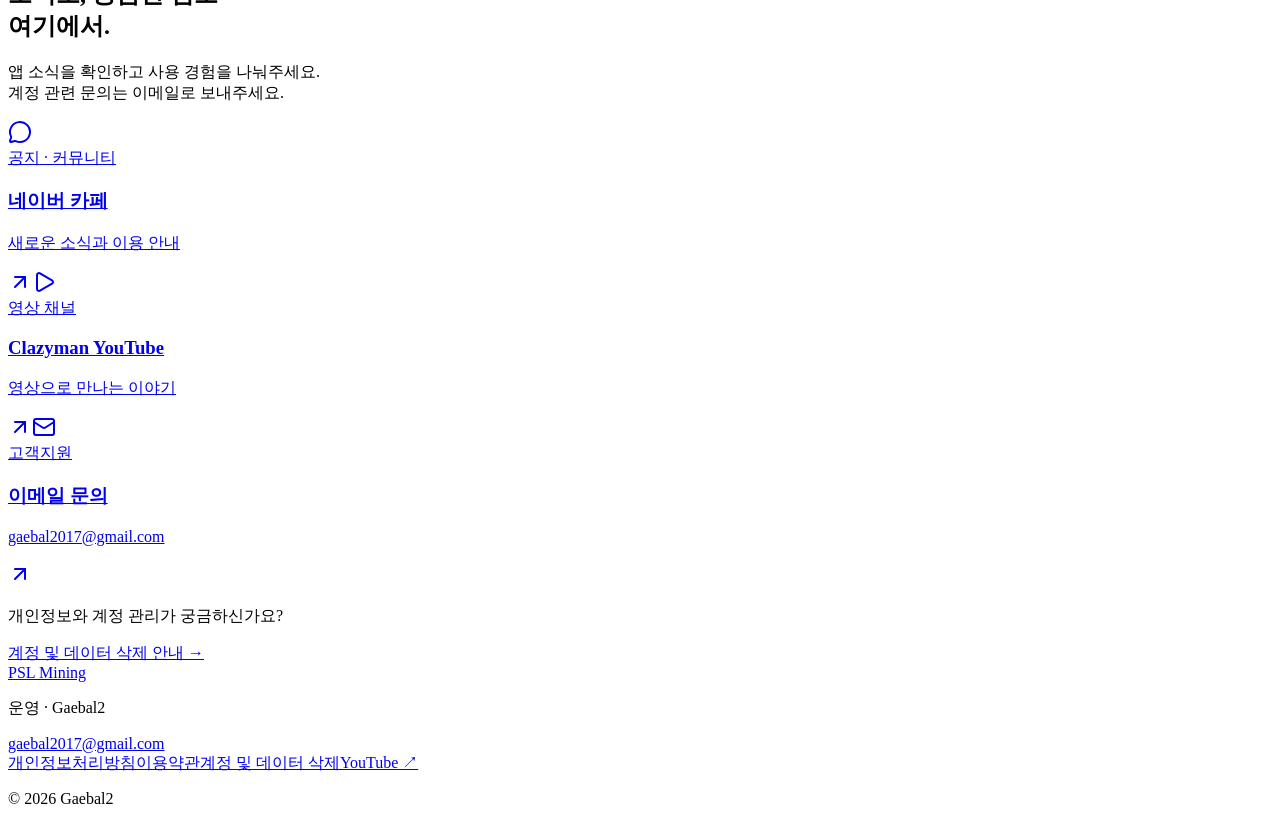
==== commit be569bba: "Add PSL milestones and smart contract link" ====
--- a/index.html
+++ b/index.html
@@ -1,2 +1,29 @@
 <!DOCTYPE html><html lang="ko"><head><meta charSet="utf-8"/><meta name="viewport" content="width=device-width, initial-scale=1"/><link rel="preload" href="/gaebal2/icon.png" as="image"/><link rel="stylesheet" href="/gaebal2/_next/static/css/index.chUHOnEz.css" data-rsc-css-href="/gaebal2/_next/static/css/index.chUHOnEz.css" data-precedence="vite-rsc/importer-resources"/><title>PSL Mining | 나만의 광산 탐험</title><meta name="description" content="PSL Mining 공식 안내. 앱 소식, 고객지원과 개인정보 안내를 확인하세요."/><link rel="icon" href="/gaebal2/icon.png"/><link rel="apple-touch-icon" href="/gaebal2/icon.png"/>
-</head><body><a class="skip-link" href="#main">본문으로 건너뛰기</a><header class="site-header"><div class="shell header-inner"><a class="brand" href="/gaebal2/" aria-label="PSL Mining 홈"><img src="/gaebal2/icon.png" width="38" height="38" alt=""/><span>PSL <b>Mining</b></span></a><nav aria-label="주요 메뉴"><a href="/gaebal2/#about">앱 소개</a><a href="/gaebal2/#support">고객지원</a><a href="https://cafe.naver.com/clazyman" target="_blank" rel="noopener noreferrer">커뮤니티 ↗</a></nav></div></header><main id="main"><section class="hero"><div class="shell hero-grid"><div class="hero-copy"><span class="eyebrow"><span class="status-dot"></span> ANDROID · 출시 준비 중</span><h1>지구 어딘가,<br/>나의 광산을<br/><em>찾아서.</em></h1><p>세계 지도를 탐색하고, 나만의 채굴 기록을 남기세요.<br class="desktop-break"/> 작은 발견이 새로운 탐험의 시작이 됩니다.</p><a class="button button-light" href="#about">PSL Mining 알아보기 <svg xmlns="http://www.w3.org/2000/svg" width="20" height="20" viewBox="0 0 24 24" fill="none" stroke="currentColor" stroke-width="2" stroke-linecap="round" stroke-linejoin="round" class="lucide lucide-arrow-up-right" aria-hidden="true"><path d="M7 7h10v10"></path><path d="M7 17 17 7"></path></svg></a><span class="launch-note">Google Play 출시 소식은 커뮤니티에서 안내합니다.</span></div><div class="hero-art"><div class="art-caption"><span>YOUR NEXT DISCOVERY</span><span>01 / EXPLORE</span></div><img src="/gaebal2/mine-icon.png" alt="보라색 배경 위 곡괭이와 광산 입구가 그려진 PSL 앱 아이콘" width="1254" height="1254" fetchPriority="high"/><div class="art-bottom"><span>지도를 펼치면<br/><strong>탐험이 시작됩니다.</strong></span><span class="compass" aria-hidden="true">↗</span></div></div></div></section><section id="about" class="section shell"><div class="section-heading"><span class="eyebrow purple">EXPLORE · MINE · RECORD</span><h2>탐색부터 기록까지,<br/>나만의 속도로.</h2></div><div class="features"><article><span class="feature-number">01</span><svg xmlns="http://www.w3.org/2000/svg" width="30" height="30" viewBox="0 0 24 24" fill="none" stroke="currentColor" stroke-width="1.5" stroke-linecap="round" stroke-linejoin="round" class="lucide lucide-map" aria-hidden="true"><path d="M14.106 5.553a2 2 0 0 0 1.788 0l3.659-1.83A1 1 0 0 1 21 4.619v12.764a1 1 0 0 1-.553.894l-4.553 2.277a2 2 0 0 1-1.788 0l-4.212-2.106a2 2 0 0 0-1.788 0l-3.659 1.83A1 1 0 0 1 3 19.381V6.618a1 1 0 0 1 .553-.894l4.553-2.277a2 2 0 0 1 1.788 0z"></path><path d="M15 5.764v15"></path><path d="M9 3.236v15"></path></svg><h3>지도에서 발견하기</h3><p>지도를 확대하고 이동하며 광산 구역을 선택하세요. 탐험한 곳과 완료한 광산을 다시 살펴볼 수 있습니다.</p></article><article><span class="feature-number">02</span><svg xmlns="http://www.w3.org/2000/svg" width="30" height="30" viewBox="0 0 24 24" fill="none" stroke="currentColor" stroke-width="1.5" stroke-linecap="round" stroke-linejoin="round" class="lucide lucide-pickaxe" aria-hidden="true"><path d="m14 13-8.381 8.38a1 1 0 0 1-3.001-3L11 9.999"></path><path d="M15.973 4.027A13 13 0 0 0 5.902 2.373c-1.398.342-1.092 2.158.277 2.601a19.9 19.9 0 0 1 5.822 3.024"></path><path d="M16.001 11.999a19.9 19.9 0 0 1 3.024 5.824c.444 1.369 2.26 1.676 2.603.278A13 13 0 0 0 20 8.069"></path><path d="M18.352 3.352a1.205 1.205 0 0 0-1.704 0l-5.296 5.296a1.205 1.205 0 0 0 0 1.704l2.296 2.296a1.205 1.205 0 0 0 1.704 0l5.296-5.296a1.205 1.205 0 0 0 0-1.704z"></path></svg><h3>채굴 여정 이어가기</h3><p>시간에 따라 진행되는 채굴 현황을 확인하세요. 24시간마다 다시 활성화하며 여정을 이어갑니다.</p></article><article><span class="feature-number">03</span><svg xmlns="http://www.w3.org/2000/svg" width="30" height="30" viewBox="0 0 24 24" fill="none" stroke="currentColor" stroke-width="1.5" stroke-linecap="round" stroke-linejoin="round" class="lucide lucide-scroll-text" aria-hidden="true"><path d="M15 12h-5"></path><path d="M15 8h-5"></path><path d="M19 17V5a2 2 0 0 0-2-2H4"></path><path d="M8 21h12a2 2 0 0 0 2-2v-1a1 1 0 0 0-1-1H11a1 1 0 0 0-1 1v1a2 2 0 1 1-4 0V5a2 2 0 1 0-4 0v2a1 1 0 0 0 1 1h3"></path></svg><h3>인증서로 남기기</h3><p>완료한 광산의 인증서를 확인하세요. 선택형 광고로 이용하는 프리미엄 인증서는 이름과 사진으로 꾸미고 저장·공유할 수 있습니다.</p></article></div><aside class="service-note"><span>서비스 안내</span><p>채굴 진행률은 서버에서 계산하며 휴대전화에서 암호화폐 연산 채굴을 수행하지 않습니다. PSL은 SASEUL 블록체인 기반 토큰입니다. 지급은 서비스의 신청·검토 절차에 따라 처리되며 토큰의 가치나 수익은 보장되지 않습니다. 인증서용 보상 광고는 채굴 속도나 PSL 잔액을 늘리지 않습니다.</p></aside></section><section id="support" class="support-section"><div class="shell"><div class="support-heading"><div><span class="eyebrow purple">STAY CONNECTED</span><h2>소식도, 궁금한 점도<br/>여기에서.</h2></div><p>앱 소식을 확인하고 사용 경험을 나눠주세요.<br/>계정 관련 문의는 이메일로 보내주세요.</p></div><div class="support-links"><a href="https://cafe.naver.com/clazyman" target="_blank" rel="noopener noreferrer"><span class="channel-icon cafe"><svg xmlns="http://www.w3.org/2000/svg" width="24" height="24" viewBox="0 0 24 24" fill="none" stroke="currentColor" stroke-width="2" stroke-linecap="round" stroke-linejoin="round" class="lucide lucide-message-circle" aria-hidden="true"><path d="M2.992 16.342a2 2 0 0 1 .094 1.167l-1.065 3.29a1 1 0 0 0 1.236 1.168l3.413-.998a2 2 0 0 1 1.099.092 10 10 0 1 0-4.777-4.719"></path></svg></span><div><span class="channel-label">공지 · 커뮤니티</span><h3>네이버 카페</h3><p>새로운 소식과 이용 안내</p></div><svg xmlns="http://www.w3.org/2000/svg" width="24" height="24" viewBox="0 0 24 24" fill="none" stroke="currentColor" stroke-width="2" stroke-linecap="round" stroke-linejoin="round" class="lucide lucide-arrow-up-right" aria-hidden="true"><path d="M7 7h10v10"></path><path d="M7 17 17 7"></path></svg></a><a href="https://www.youtube.com/@clazyman" target="_blank" rel="noopener noreferrer"><span class="channel-icon youtube"><svg xmlns="http://www.w3.org/2000/svg" width="24" height="24" viewBox="0 0 24 24" fill="none" stroke="currentColor" stroke-width="2" stroke-linecap="round" stroke-linejoin="round" class="lucide lucide-play" aria-hidden="true"><path d="M5 5a2 2 0 0 1 3.008-1.728l11.997 6.998a2 2 0 0 1 .003 3.458l-12 7A2 2 0 0 1 5 19z"></path></svg></span><div><span class="channel-label">영상 채널</span><h3>Clazyman YouTube</h3><p>영상으로 만나는 이야기</p></div><svg xmlns="http://www.w3.org/2000/svg" width="24" height="24" viewBox="0 0 24 24" fill="none" stroke="currentColor" stroke-width="2" stroke-linecap="round" stroke-linejoin="round" class="lucide lucide-arrow-up-right" aria-hidden="true"><path d="M7 7h10v10"></path><path d="M7 17 17 7"></path></svg></a><a href="mailto:gaebal2017@gmail.com"><span class="channel-icon email"><svg xmlns="http://www.w3.org/2000/svg" width="24" height="24" viewBox="0 0 24 24" fill="none" stroke="currentColor" stroke-width="2" stroke-linecap="round" stroke-linejoin="round" class="lucide lucide-mail" aria-hidden="true"><path d="m22 7-8.991 5.727a2 2 0 0 1-2.009 0L2 7"></path><rect x="2" y="4" width="20" height="16" rx="2"></rect></svg></span><div><span class="channel-label">고객지원</span><h3>이메일 문의</h3><p>gaebal2017@gmail.com</p></div><svg xmlns="http://www.w3.org/2000/svg" width="24" height="24" viewBox="0 0 24 24" fill="none" stroke="currentColor" stroke-width="2" stroke-linecap="round" stroke-linejoin="round" class="lucide lucide-arrow-up-right" aria-hidden="true"><path d="M7 7h10v10"></path><path d="M7 17 17 7"></path></svg></a></div><div class="support-bottom"><p>개인정보와 계정 관리가 궁금하신가요?</p><a href="/gaebal2/account-deletion/">계정 및 데이터 삭제 안내 →</a></div></div></section></main><footer class="site-footer"><div class="shell footer-inner"><div><a class="brand footer-brand" href="/gaebal2/">PSL Mining</a><p>운영 · Gaebal2</p><a href="mailto:gaebal2017@gmail.com">gaebal2017@gmail.com</a></div><nav aria-label="서비스 안내"><a href="/gaebal2/privacy/">개인정보처리방침</a><a href="/gaebal2/terms/">이용약관</a><a href="/gaebal2/account-deletion/">계정 및 데이터 삭제</a><a href="https://www.youtube.com/@clazyman" target="_blank" rel="noopener noreferrer">YouTube ↗</a></nav><p class="copyright">© 2026 Gaebal2</p></div></footer></body></html>+<link rel="stylesheet" href="/gaebal2/milestones.css"/></head><body><a class="skip-link" href="#main">본문으로 건너뛰기</a><header class="site-header"><div class="shell header-inner"><a class="brand" href="/gaebal2/" aria-label="PSL Mining 홈"><img src="/gaebal2/icon.png" width="38" height="38" alt=""/><span>PSL <b>Mining</b></span></a><nav aria-label="주요 메뉴"><a href="/gaebal2/#about">앱 소개</a><a href="/gaebal2/#milestones">마일스톤</a><a href="/gaebal2/#support">고객지원</a><a href="https://cafe.naver.com/clazyman" target="_blank" rel="noopener noreferrer">커뮤니티 ↗</a></nav></div></header><main id="main"><section class="hero"><div class="shell hero-grid"><div class="hero-copy"><span class="eyebrow"><span class="status-dot"></span> ANDROID · 출시 준비 중</span><h1>지구 어딘가,<br/>나의 광산을<br/><em>찾아서.</em></h1><p>세계 지도를 탐색하고, 나만의 채굴 기록을 남기세요.<br class="desktop-break"/> 작은 발견이 새로운 탐험의 시작이 됩니다.</p><a class="button button-light" href="#about">PSL Mining 알아보기 <svg xmlns="http://www.w3.org/2000/svg" width="20" height="20" viewBox="0 0 24 24" fill="none" stroke="currentColor" stroke-width="2" stroke-linecap="round" stroke-linejoin="round" class="lucide lucide-arrow-up-right" aria-hidden="true"><path d="M7 7h10v10"></path><path d="M7 17 17 7"></path></svg></a><span class="launch-note">Google Play 출시 소식은 커뮤니티에서 안내합니다.</span></div><div class="hero-art"><div class="art-caption"><span>YOUR NEXT DISCOVERY</span><span>01 / EXPLORE</span></div><img src="/gaebal2/mine-icon.png" alt="보라색 배경 위 곡괭이와 광산 입구가 그려진 PSL 앱 아이콘" width="1254" height="1254" fetchPriority="high"/><div class="art-bottom"><span>지도를 펼치면<br/><strong>탐험이 시작됩니다.</strong></span><span class="compass" aria-hidden="true">↗</span></div></div></div></section><section id="about" class="section shell"><div class="section-heading"><span class="eyebrow purple">EXPLORE · MINE · RECORD</span><h2>탐색부터 기록까지,<br/>나만의 속도로.</h2></div><div class="features"><article><span class="feature-number">01</span><svg xmlns="http://www.w3.org/2000/svg" width="30" height="30" viewBox="0 0 24 24" fill="none" stroke="currentColor" stroke-width="1.5" stroke-linecap="round" stroke-linejoin="round" class="lucide lucide-map" aria-hidden="true"><path d="M14.106 5.553a2 2 0 0 0 1.788 0l3.659-1.83A1 1 0 0 1 21 4.619v12.764a1 1 0 0 1-.553.894l-4.553 2.277a2 2 0 0 1-1.788 0l-4.212-2.106a2 2 0 0 0-1.788 0l-3.659 1.83A1 1 0 0 1 3 19.381V6.618a1 1 0 0 1 .553-.894l4.553-2.277a2 2 0 0 1 1.788 0z"></path><path d="M15 5.764v15"></path><path d="M9 3.236v15"></path></svg><h3>지도에서 발견하기</h3><p>지도를 확대하고 이동하며 광산 구역을 선택하세요. 탐험한 곳과 완료한 광산을 다시 살펴볼 수 있습니다.</p></article><article><span class="feature-number">02</span><svg xmlns="http://www.w3.org/2000/svg" width="30" height="30" viewBox="0 0 24 24" fill="none" stroke="currentColor" stroke-width="1.5" stroke-linecap="round" stroke-linejoin="round" class="lucide lucide-pickaxe" aria-hidden="true"><path d="m14 13-8.381 8.38a1 1 0 0 1-3.001-3L11 9.999"></path><path d="M15.973 4.027A13 13 0 0 0 5.902 2.373c-1.398.342-1.092 2.158.277 2.601a19.9 19.9 0 0 1 5.822 3.024"></path><path d="M16.001 11.999a19.9 19.9 0 0 1 3.024 5.824c.444 1.369 2.26 1.676 2.603.278A13 13 0 0 0 20 8.069"></path><path d="M18.352 3.352a1.205 1.205 0 0 0-1.704 0l-5.296 5.296a1.205 1.205 0 0 0 0 1.704l2.296 2.296a1.205 1.205 0 0 0 1.704 0l5.296-5.296a1.205 1.205 0 0 0 0-1.704z"></path></svg><h3>채굴 여정 이어가기</h3><p>시간에 따라 진행되는 채굴 현황을 확인하세요. 24시간마다 다시 활성화하며 여정을 이어갑니다.</p></article><article><span class="feature-number">03</span><svg xmlns="http://www.w3.org/2000/svg" width="30" height="30" viewBox="0 0 24 24" fill="none" stroke="currentColor" stroke-width="1.5" stroke-linecap="round" stroke-linejoin="round" class="lucide lucide-scroll-text" aria-hidden="true"><path d="M15 12h-5"></path><path d="M15 8h-5"></path><path d="M19 17V5a2 2 0 0 0-2-2H4"></path><path d="M8 21h12a2 2 0 0 0 2-2v-1a1 1 0 0 0-1-1H11a1 1 0 0 0-1 1v1a2 2 0 1 1-4 0V5a2 2 0 1 0-4 0v2a1 1 0 0 0 1 1h3"></path></svg><h3>인증서로 남기기</h3><p>완료한 광산의 인증서를 확인하세요. 선택형 광고로 이용하는 프리미엄 인증서는 이름과 사진으로 꾸미고 저장·공유할 수 있습니다.</p></article></div><aside class="service-note"><span>서비스 안내</span><p>채굴 진행률은 서버에서 계산하며 휴대전화에서 암호화폐 연산 채굴을 수행하지 않습니다. PSL은 SASEUL 블록체인 기반 토큰입니다. 지급은 서비스의 신청·검토 절차에 따라 처리되며 토큰의 가치나 수익은 보장되지 않습니다. 인증서용 보상 광고는 채굴 속도나 PSL 잔액을 늘리지 않습니다.</p></aside></section><section id="milestones" class="section shell milestone-section" aria-labelledby="milestones-title">
+  <div class="section-heading">
+    <span class="eyebrow purple">PSL ROADMAP</span>
+    <h2 id="milestones-title">마일스톤</h2>
+    <p class="milestone-intro">PSL의 발자취와 앞으로의 개발 계획을 확인하세요.</p>
+  </div>
+  <ol class="milestone-list" role="list">
+    <li class="milestone-card">
+      <div class="milestone-meta"><span class="milestone-number" aria-hidden="true">01</span><span class="milestone-status complete">완료</span></div>
+      <h3>PSL 토큰 발행 완료</h3>
+      <a class="milestone-link" href="https://saseulscan.xyz/#/tokens" target="_blank" rel="noopener noreferrer">토큰확인 <span aria-hidden="true">↗</span><span class="milestone-sr-only"> (새 탭)</span></a>
+      <a class="milestone-link" href="https://explorer.saseul.com/index.html?ic=ctm&amp;h=dbd6217ffd83c29c077571c5be8eb945418f6cef27ab4ba92f378acb6a1d0080&amp;ia=list" target="_blank" rel="noopener noreferrer">스마트 컨트랙트 주소 <span aria-hidden="true">↗</span><span class="milestone-sr-only"> (새 탭)</span></a>
+    </li>
+    <li class="milestone-card">
+      <div class="milestone-meta"><span class="milestone-number" aria-hidden="true">02</span><span class="milestone-status complete">완료</span></div>
+      <h3>PSL 토큰 지갑 개발 및 배포 완료</h3>
+      <a class="milestone-link" href="https://gaebal2.github.io/PSL_Wallet" target="_blank" rel="noopener noreferrer">다운로드 <span aria-hidden="true">↗</span><span class="milestone-sr-only"> (새 탭)</span></a>
+    </li>
+    <li class="milestone-card in-progress">
+      <div class="milestone-meta"><span class="milestone-number" aria-hidden="true">03</span><span class="milestone-status progress">진행 중</span></div>
+      <h3>PSL 토큰 채굴 앱 개발 진행 중...</h3>
+    </li>
+    <li class="milestone-card">
+      <div class="milestone-meta"><span class="milestone-number" aria-hidden="true">04</span><span class="milestone-status planned">예정</span></div>
+      <h3>위치기반 PSL 토큰 P2P 거래 앱 개발 예정</h3>
+    </li>
+  </ol>
+</section><section id="support" class="support-section"><div class="shell"><div class="support-heading"><div><span class="eyebrow purple">STAY CONNECTED</span><h2>소식도, 궁금한 점도<br/>여기에서.</h2></div><p>앱 소식을 확인하고 사용 경험을 나눠주세요.<br/>계정 관련 문의는 이메일로 보내주세요.</p></div><div class="support-links"><a href="https://cafe.naver.com/clazyman" target="_blank" rel="noopener noreferrer"><span class="channel-icon cafe"><svg xmlns="http://www.w3.org/2000/svg" width="24" height="24" viewBox="0 0 24 24" fill="none" stroke="currentColor" stroke-width="2" stroke-linecap="round" stroke-linejoin="round" class="lucide lucide-message-circle" aria-hidden="true"><path d="M2.992 16.342a2 2 0 0 1 .094 1.167l-1.065 3.29a1 1 0 0 0 1.236 1.168l3.413-.998a2 2 0 0 1 1.099.092 10 10 0 1 0-4.777-4.719"></path></svg></span><div><span class="channel-label">공지 · 커뮤니티</span><h3>네이버 카페</h3><p>새로운 소식과 이용 안내</p></div><svg xmlns="http://www.w3.org/2000/svg" width="24" height="24" viewBox="0 0 24 24" fill="none" stroke="currentColor" stroke-width="2" stroke-linecap="round" stroke-linejoin="round" class="lucide lucide-arrow-up-right" aria-hidden="true"><path d="M7 7h10v10"></path><path d="M7 17 17 7"></path></svg></a><a href="https://www.youtube.com/@clazyman" target="_blank" rel="noopener noreferrer"><span class="channel-icon youtube"><svg xmlns="http://www.w3.org/2000/svg" width="24" height="24" viewBox="0 0 24 24" fill="none" stroke="currentColor" stroke-width="2" stroke-linecap="round" stroke-linejoin="round" class="lucide lucide-play" aria-hidden="true"><path d="M5 5a2 2 0 0 1 3.008-1.728l11.997 6.998a2 2 0 0 1 .003 3.458l-12 7A2 2 0 0 1 5 19z"></path></svg></span><div><span class="channel-label">영상 채널</span><h3>Clazyman YouTube</h3><p>영상으로 만나는 이야기</p></div><svg xmlns="http://www.w3.org/2000/svg" width="24" height="24" viewBox="0 0 24 24" fill="none" stroke="currentColor" stroke-width="2" stroke-linecap="round" stroke-linejoin="round" class="lucide lucide-arrow-up-right" aria-hidden="true"><path d="M7 7h10v10"></path><path d="M7 17 17 7"></path></svg></a><a href="mailto:gaebal2017@gmail.com"><span class="channel-icon email"><svg xmlns="http://www.w3.org/2000/svg" width="24" height="24" viewBox="0 0 24 24" fill="none" stroke="currentColor" stroke-width="2" stroke-linecap="round" stroke-linejoin="round" class="lucide lucide-mail" aria-hidden="true"><path d="m22 7-8.991 5.727a2 2 0 0 1-2.009 0L2 7"></path><rect x="2" y="4" width="20" height="16" rx="2"></rect></svg></span><div><span class="channel-label">고객지원</span><h3>이메일 문의</h3><p>gaebal2017@gmail.com</p></div><svg xmlns="http://www.w3.org/2000/svg" width="24" height="24" viewBox="0 0 24 24" fill="none" stroke="currentColor" stroke-width="2" stroke-linecap="round" stroke-linejoin="round" class="lucide lucide-arrow-up-right" aria-hidden="true"><path d="M7 7h10v10"></path><path d="M7 17 17 7"></path></svg></a></div><div class="support-bottom"><p>개인정보와 계정 관리가 궁금하신가요?</p><a href="/gaebal2/account-deletion/">계정 및 데이터 삭제 안내 →</a></div></div></section></main><footer class="site-footer"><div class="shell footer-inner"><div><a class="brand footer-brand" href="/gaebal2/">PSL Mining</a><p>운영 · Gaebal2</p><a href="mailto:gaebal2017@gmail.com">gaebal2017@gmail.com</a></div><nav aria-label="서비스 안내"><a href="/gaebal2/privacy/">개인정보처리방침</a><a href="/gaebal2/terms/">이용약관</a><a href="/gaebal2/account-deletion/">계정 및 데이터 삭제</a><a href="https://www.youtube.com/@clazyman" target="_blank" rel="noopener noreferrer">YouTube ↗</a></nav><p class="copyright">© 2026 Gaebal2</p></div></footer></body></html>
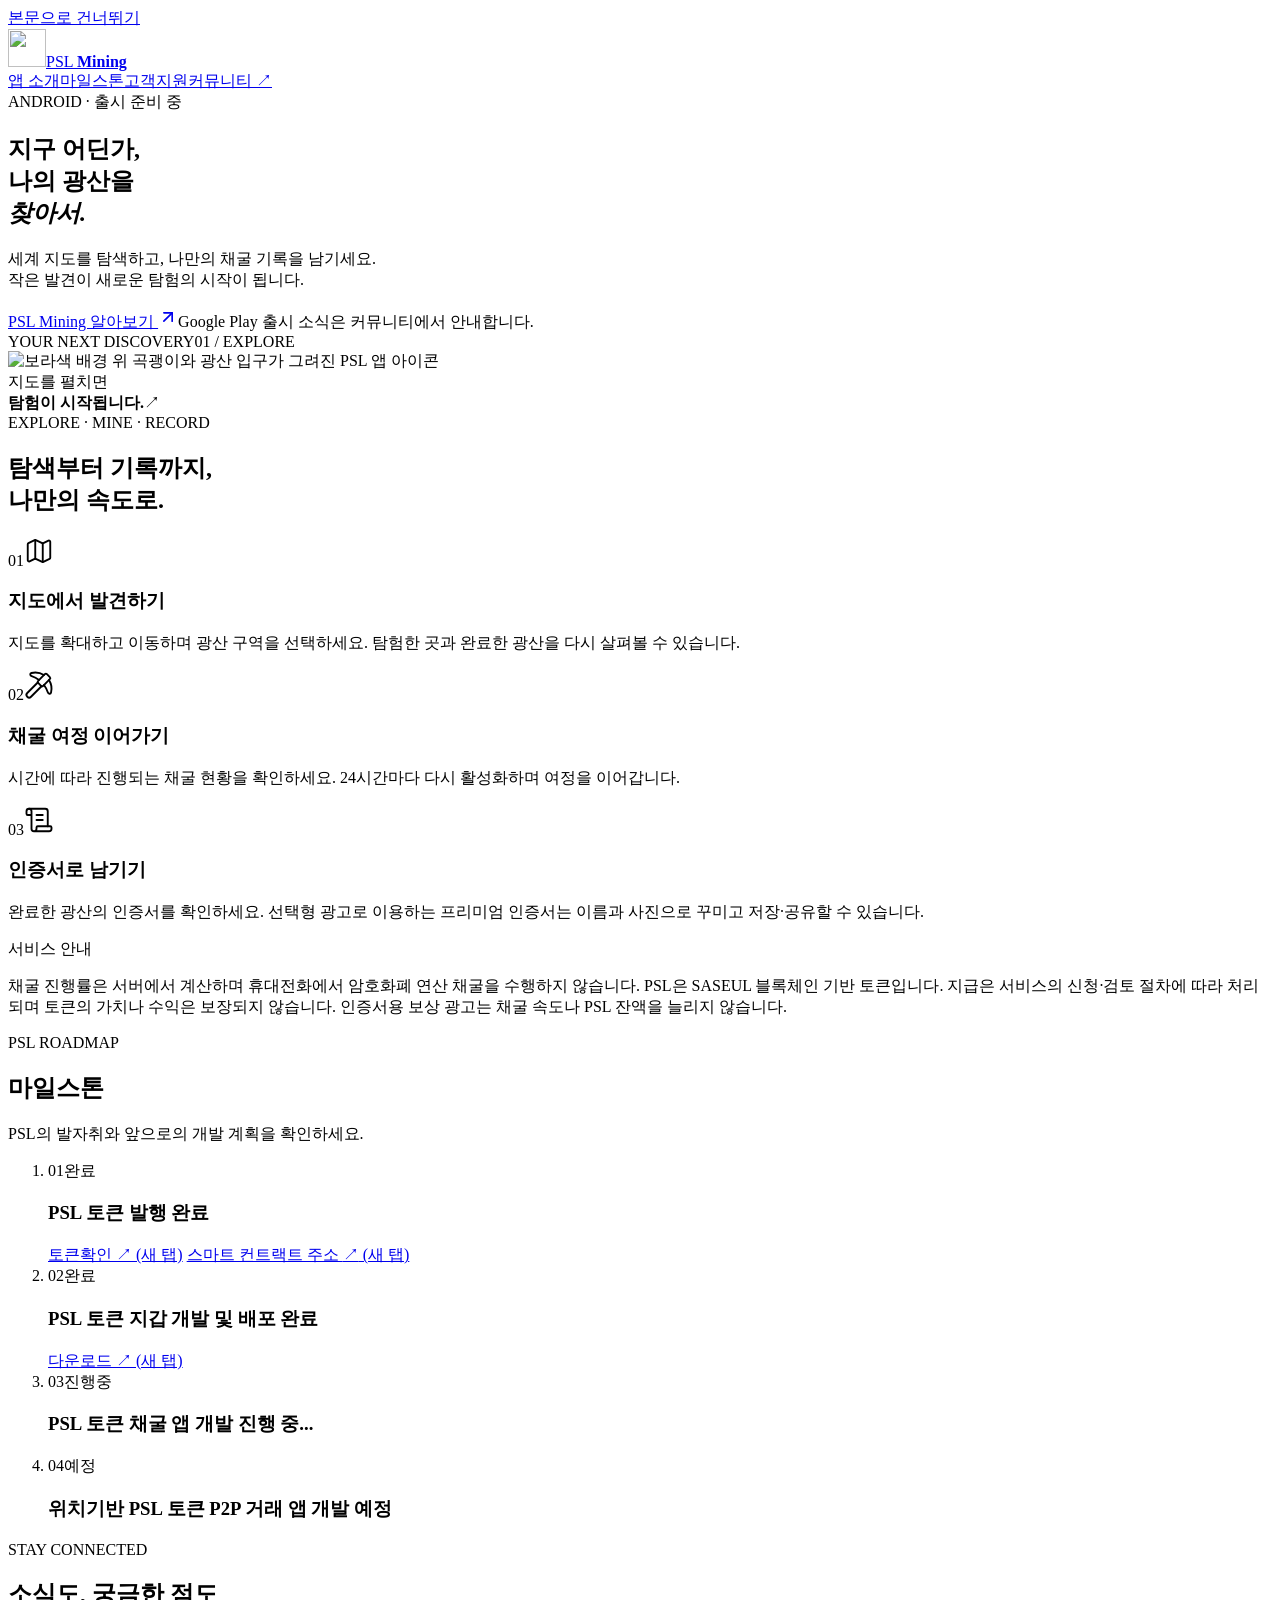
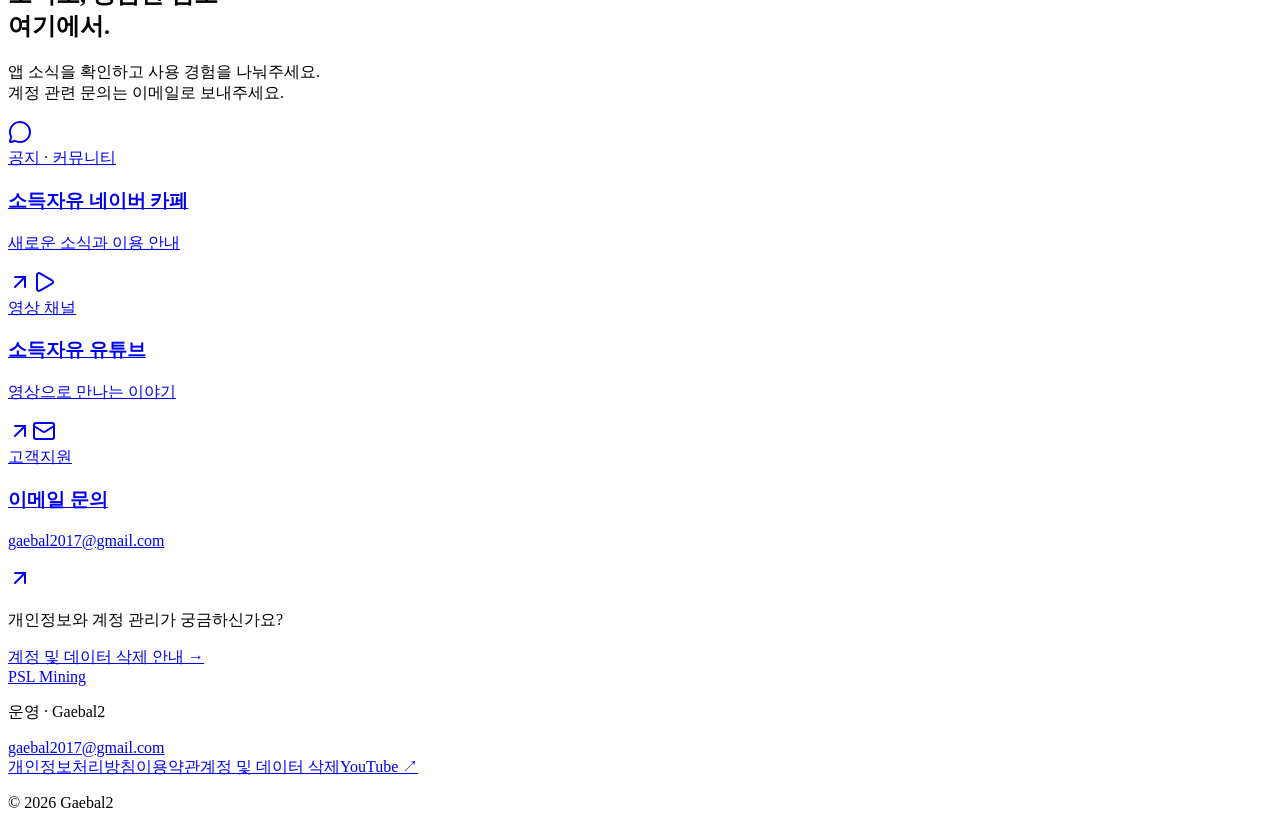
==== commit dad343c5: "Add milestone timeline and Korean English language toggle" ====
--- a/index.html
+++ b/index.html
@@ -1,29 +1,438 @@
-<!DOCTYPE html><html lang="ko"><head><meta charSet="utf-8"/><meta name="viewport" content="width=device-width, initial-scale=1"/><link rel="preload" href="/gaebal2/icon.png" as="image"/><link rel="stylesheet" href="/gaebal2/_next/static/css/index.chUHOnEz.css" data-rsc-css-href="/gaebal2/_next/static/css/index.chUHOnEz.css" data-precedence="vite-rsc/importer-resources"/><title>PSL Mining | 나만의 광산 탐험</title><meta name="description" content="PSL Mining 공식 안내. 앱 소식, 고객지원과 개인정보 안내를 확인하세요."/><link rel="icon" href="/gaebal2/icon.png"/><link rel="apple-touch-icon" href="/gaebal2/icon.png"/>
-<link rel="stylesheet" href="/gaebal2/milestones.css"/></head><body><a class="skip-link" href="#main">본문으로 건너뛰기</a><header class="site-header"><div class="shell header-inner"><a class="brand" href="/gaebal2/" aria-label="PSL Mining 홈"><img src="/gaebal2/icon.png" width="38" height="38" alt=""/><span>PSL <b>Mining</b></span></a><nav aria-label="주요 메뉴"><a href="/gaebal2/#about">앱 소개</a><a href="/gaebal2/#milestones">마일스톤</a><a href="/gaebal2/#support">고객지원</a><a href="https://cafe.naver.com/clazyman" target="_blank" rel="noopener noreferrer">커뮤니티 ↗</a></nav></div></header><main id="main"><section class="hero"><div class="shell hero-grid"><div class="hero-copy"><span class="eyebrow"><span class="status-dot"></span> ANDROID · 출시 준비 중</span><h1>지구 어딘가,<br/>나의 광산을<br/><em>찾아서.</em></h1><p>세계 지도를 탐색하고, 나만의 채굴 기록을 남기세요.<br class="desktop-break"/> 작은 발견이 새로운 탐험의 시작이 됩니다.</p><a class="button button-light" href="#about">PSL Mining 알아보기 <svg xmlns="http://www.w3.org/2000/svg" width="20" height="20" viewBox="0 0 24 24" fill="none" stroke="currentColor" stroke-width="2" stroke-linecap="round" stroke-linejoin="round" class="lucide lucide-arrow-up-right" aria-hidden="true"><path d="M7 7h10v10"></path><path d="M7 17 17 7"></path></svg></a><span class="launch-note">Google Play 출시 소식은 커뮤니티에서 안내합니다.</span></div><div class="hero-art"><div class="art-caption"><span>YOUR NEXT DISCOVERY</span><span>01 / EXPLORE</span></div><img src="/gaebal2/mine-icon.png" alt="보라색 배경 위 곡괭이와 광산 입구가 그려진 PSL 앱 아이콘" width="1254" height="1254" fetchPriority="high"/><div class="art-bottom"><span>지도를 펼치면<br/><strong>탐험이 시작됩니다.</strong></span><span class="compass" aria-hidden="true">↗</span></div></div></div></section><section id="about" class="section shell"><div class="section-heading"><span class="eyebrow purple">EXPLORE · MINE · RECORD</span><h2>탐색부터 기록까지,<br/>나만의 속도로.</h2></div><div class="features"><article><span class="feature-number">01</span><svg xmlns="http://www.w3.org/2000/svg" width="30" height="30" viewBox="0 0 24 24" fill="none" stroke="currentColor" stroke-width="1.5" stroke-linecap="round" stroke-linejoin="round" class="lucide lucide-map" aria-hidden="true"><path d="M14.106 5.553a2 2 0 0 0 1.788 0l3.659-1.83A1 1 0 0 1 21 4.619v12.764a1 1 0 0 1-.553.894l-4.553 2.277a2 2 0 0 1-1.788 0l-4.212-2.106a2 2 0 0 0-1.788 0l-3.659 1.83A1 1 0 0 1 3 19.381V6.618a1 1 0 0 1 .553-.894l4.553-2.277a2 2 0 0 1 1.788 0z"></path><path d="M15 5.764v15"></path><path d="M9 3.236v15"></path></svg><h3>지도에서 발견하기</h3><p>지도를 확대하고 이동하며 광산 구역을 선택하세요. 탐험한 곳과 완료한 광산을 다시 살펴볼 수 있습니다.</p></article><article><span class="feature-number">02</span><svg xmlns="http://www.w3.org/2000/svg" width="30" height="30" viewBox="0 0 24 24" fill="none" stroke="currentColor" stroke-width="1.5" stroke-linecap="round" stroke-linejoin="round" class="lucide lucide-pickaxe" aria-hidden="true"><path d="m14 13-8.381 8.38a1 1 0 0 1-3.001-3L11 9.999"></path><path d="M15.973 4.027A13 13 0 0 0 5.902 2.373c-1.398.342-1.092 2.158.277 2.601a19.9 19.9 0 0 1 5.822 3.024"></path><path d="M16.001 11.999a19.9 19.9 0 0 1 3.024 5.824c.444 1.369 2.26 1.676 2.603.278A13 13 0 0 0 20 8.069"></path><path d="M18.352 3.352a1.205 1.205 0 0 0-1.704 0l-5.296 5.296a1.205 1.205 0 0 0 0 1.704l2.296 2.296a1.205 1.205 0 0 0 1.704 0l5.296-5.296a1.205 1.205 0 0 0 0-1.704z"></path></svg><h3>채굴 여정 이어가기</h3><p>시간에 따라 진행되는 채굴 현황을 확인하세요. 24시간마다 다시 활성화하며 여정을 이어갑니다.</p></article><article><span class="feature-number">03</span><svg xmlns="http://www.w3.org/2000/svg" width="30" height="30" viewBox="0 0 24 24" fill="none" stroke="currentColor" stroke-width="1.5" stroke-linecap="round" stroke-linejoin="round" class="lucide lucide-scroll-text" aria-hidden="true"><path d="M15 12h-5"></path><path d="M15 8h-5"></path><path d="M19 17V5a2 2 0 0 0-2-2H4"></path><path d="M8 21h12a2 2 0 0 0 2-2v-1a1 1 0 0 0-1-1H11a1 1 0 0 0-1 1v1a2 2 0 1 1-4 0V5a2 2 0 1 0-4 0v2a1 1 0 0 0 1 1h3"></path></svg><h3>인증서로 남기기</h3><p>완료한 광산의 인증서를 확인하세요. 선택형 광고로 이용하는 프리미엄 인증서는 이름과 사진으로 꾸미고 저장·공유할 수 있습니다.</p></article></div><aside class="service-note"><span>서비스 안내</span><p>채굴 진행률은 서버에서 계산하며 휴대전화에서 암호화폐 연산 채굴을 수행하지 않습니다. PSL은 SASEUL 블록체인 기반 토큰입니다. 지급은 서비스의 신청·검토 절차에 따라 처리되며 토큰의 가치나 수익은 보장되지 않습니다. 인증서용 보상 광고는 채굴 속도나 PSL 잔액을 늘리지 않습니다.</p></aside></section><section id="milestones" class="section shell milestone-section" aria-labelledby="milestones-title">
-  <div class="section-heading">
-    <span class="eyebrow purple">PSL ROADMAP</span>
-    <h2 id="milestones-title">마일스톤</h2>
-    <p class="milestone-intro">PSL의 발자취와 앞으로의 개발 계획을 확인하세요.</p>
-  </div>
-  <ol class="milestone-list" role="list">
-    <li class="milestone-card">
-      <div class="milestone-meta"><span class="milestone-number" aria-hidden="true">01</span><span class="milestone-status complete">완료</span></div>
-      <h3>PSL 토큰 발행 완료</h3>
-      <a class="milestone-link" href="https://saseulscan.xyz/#/tokens" target="_blank" rel="noopener noreferrer">토큰확인 <span aria-hidden="true">↗</span><span class="milestone-sr-only"> (새 탭)</span></a>
-      <a class="milestone-link" href="https://explorer.saseul.com/index.html?ic=ctm&amp;h=dbd6217ffd83c29c077571c5be8eb945418f6cef27ab4ba92f378acb6a1d0080&amp;ia=list" target="_blank" rel="noopener noreferrer">스마트 컨트랙트 주소 <span aria-hidden="true">↗</span><span class="milestone-sr-only"> (새 탭)</span></a>
-    </li>
-    <li class="milestone-card">
-      <div class="milestone-meta"><span class="milestone-number" aria-hidden="true">02</span><span class="milestone-status complete">완료</span></div>
-      <h3>PSL 토큰 지갑 개발 및 배포 완료</h3>
-      <a class="milestone-link" href="https://gaebal2.github.io/PSL_Wallet" target="_blank" rel="noopener noreferrer">다운로드 <span aria-hidden="true">↗</span><span class="milestone-sr-only"> (새 탭)</span></a>
-    </li>
-    <li class="milestone-card in-progress">
-      <div class="milestone-meta"><span class="milestone-number" aria-hidden="true">03</span><span class="milestone-status progress">진행 중</span></div>
-      <h3>PSL 토큰 채굴 앱 개발 진행 중...</h3>
-    </li>
-    <li class="milestone-card">
-      <div class="milestone-meta"><span class="milestone-number" aria-hidden="true">04</span><span class="milestone-status planned">예정</span></div>
-      <h3>위치기반 PSL 토큰 P2P 거래 앱 개발 예정</h3>
-    </li>
-  </ol>
-</section><section id="support" class="support-section"><div class="shell"><div class="support-heading"><div><span class="eyebrow purple">STAY CONNECTED</span><h2>소식도, 궁금한 점도<br/>여기에서.</h2></div><p>앱 소식을 확인하고 사용 경험을 나눠주세요.<br/>계정 관련 문의는 이메일로 보내주세요.</p></div><div class="support-links"><a href="https://cafe.naver.com/clazyman" target="_blank" rel="noopener noreferrer"><span class="channel-icon cafe"><svg xmlns="http://www.w3.org/2000/svg" width="24" height="24" viewBox="0 0 24 24" fill="none" stroke="currentColor" stroke-width="2" stroke-linecap="round" stroke-linejoin="round" class="lucide lucide-message-circle" aria-hidden="true"><path d="M2.992 16.342a2 2 0 0 1 .094 1.167l-1.065 3.29a1 1 0 0 0 1.236 1.168l3.413-.998a2 2 0 0 1 1.099.092 10 10 0 1 0-4.777-4.719"></path></svg></span><div><span class="channel-label">공지 · 커뮤니티</span><h3>네이버 카페</h3><p>새로운 소식과 이용 안내</p></div><svg xmlns="http://www.w3.org/2000/svg" width="24" height="24" viewBox="0 0 24 24" fill="none" stroke="currentColor" stroke-width="2" stroke-linecap="round" stroke-linejoin="round" class="lucide lucide-arrow-up-right" aria-hidden="true"><path d="M7 7h10v10"></path><path d="M7 17 17 7"></path></svg></a><a href="https://www.youtube.com/@clazyman" target="_blank" rel="noopener noreferrer"><span class="channel-icon youtube"><svg xmlns="http://www.w3.org/2000/svg" width="24" height="24" viewBox="0 0 24 24" fill="none" stroke="currentColor" stroke-width="2" stroke-linecap="round" stroke-linejoin="round" class="lucide lucide-play" aria-hidden="true"><path d="M5 5a2 2 0 0 1 3.008-1.728l11.997 6.998a2 2 0 0 1 .003 3.458l-12 7A2 2 0 0 1 5 19z"></path></svg></span><div><span class="channel-label">영상 채널</span><h3>Clazyman YouTube</h3><p>영상으로 만나는 이야기</p></div><svg xmlns="http://www.w3.org/2000/svg" width="24" height="24" viewBox="0 0 24 24" fill="none" stroke="currentColor" stroke-width="2" stroke-linecap="round" stroke-linejoin="round" class="lucide lucide-arrow-up-right" aria-hidden="true"><path d="M7 7h10v10"></path><path d="M7 17 17 7"></path></svg></a><a href="mailto:gaebal2017@gmail.com"><span class="channel-icon email"><svg xmlns="http://www.w3.org/2000/svg" width="24" height="24" viewBox="0 0 24 24" fill="none" stroke="currentColor" stroke-width="2" stroke-linecap="round" stroke-linejoin="round" class="lucide lucide-mail" aria-hidden="true"><path d="m22 7-8.991 5.727a2 2 0 0 1-2.009 0L2 7"></path><rect x="2" y="4" width="20" height="16" rx="2"></rect></svg></span><div><span class="channel-label">고객지원</span><h3>이메일 문의</h3><p>gaebal2017@gmail.com</p></div><svg xmlns="http://www.w3.org/2000/svg" width="24" height="24" viewBox="0 0 24 24" fill="none" stroke="currentColor" stroke-width="2" stroke-linecap="round" stroke-linejoin="round" class="lucide lucide-arrow-up-right" aria-hidden="true"><path d="M7 7h10v10"></path><path d="M7 17 17 7"></path></svg></a></div><div class="support-bottom"><p>개인정보와 계정 관리가 궁금하신가요?</p><a href="/gaebal2/account-deletion/">계정 및 데이터 삭제 안내 →</a></div></div></section></main><footer class="site-footer"><div class="shell footer-inner"><div><a class="brand footer-brand" href="/gaebal2/">PSL Mining</a><p>운영 · Gaebal2</p><a href="mailto:gaebal2017@gmail.com">gaebal2017@gmail.com</a></div><nav aria-label="서비스 안내"><a href="/gaebal2/privacy/">개인정보처리방침</a><a href="/gaebal2/terms/">이용약관</a><a href="/gaebal2/account-deletion/">계정 및 데이터 삭제</a><a href="https://www.youtube.com/@clazyman" target="_blank" rel="noopener noreferrer">YouTube ↗</a></nav><p class="copyright">© 2026 Gaebal2</p></div></footer></body></html>
+<!doctype html>
+<html lang="ko">
+  <head>
+    <meta charset="utf-8" />
+    <meta name="viewport" content="width=device-width, initial-scale=1" />
+    <link rel="preload" href="/gaebal2/icon.png" as="image" />
+    <link
+      rel="stylesheet"
+      href="/gaebal2/_next/static/css/index.chUHOnEz.css"
+      data-rsc-css-href="/gaebal2/_next/static/css/index.chUHOnEz.css"
+      data-precedence="vite-rsc/importer-resources"
+    />
+    <title>PSL Mining | 나만의 광산 탐험</title>
+    <meta
+      name="description"
+      content="PSL Mining 공식 안내. 앱 소식, 고객지원과 개인정보 안내를 확인하세요."
+    />
+    <link rel="icon" href="/gaebal2/icon.png" />
+    <link rel="apple-touch-icon" href="/gaebal2/icon.png" />
+    <link rel="stylesheet" href="/gaebal2/milestones.css" />
+  </head>
+  <body>
+    <a class="skip-link" href="#main">본문으로 건너뛰기</a>
+    <header class="site-header">
+      <div class="shell header-inner">
+        <a class="brand" href="/gaebal2/" aria-label="PSL Mining 홈"
+          ><img src="/gaebal2/icon.png" width="38" height="38" alt="" /><span
+            >PSL <b>Mining</b></span
+          ></a
+        >
+        <nav aria-label="주요 메뉴">
+          <a href="/gaebal2/#about">앱 소개</a
+          ><a href="/gaebal2/#milestones">마일스톤</a
+          ><a href="/gaebal2/#support">고객지원</a
+          ><span class="nav-community"><a
+            href="https://cafe.naver.com/clazyman"
+            target="_blank"
+            rel="noopener noreferrer"
+            >커뮤니티 ↗</a
+          >
+          <button class="language-toggle" type="button" aria-label="Switch to English" aria-pressed="false" hidden><span lang="ko">한국어</span><span aria-hidden="true"> / </span><span lang="en">ENGLISH</span></button>
+          </span>
+        </nav>
+      </div>
+    </header>
+    <main id="main">
+      <section class="hero">
+        <div class="shell hero-grid">
+          <div class="hero-copy">
+            <span class="eyebrow"
+              ><span class="status-dot"></span> ANDROID · 출시 준비 중</span
+            >
+            <h1>지구 어딘가,<br />나의 광산을<br /><em>찾아서.</em></h1>
+            <p>
+              세계 지도를 탐색하고, 나만의 채굴 기록을 남기세요.<br
+                class="desktop-break"
+              />
+              작은 발견이 새로운 탐험의 시작이 됩니다.
+            </p>
+            <a class="button button-light" href="#about"
+              >PSL Mining 알아보기
+              <svg
+                xmlns="http://www.w3.org/2000/svg"
+                width="20"
+                height="20"
+                viewBox="0 0 24 24"
+                fill="none"
+                stroke="currentColor"
+                stroke-width="2"
+                stroke-linecap="round"
+                stroke-linejoin="round"
+                class="lucide lucide-arrow-up-right"
+                aria-hidden="true"
+              >
+                <path d="M7 7h10v10"></path>
+                <path d="M7 17 17 7"></path></svg></a
+            ><span class="launch-note"
+              >Google Play 출시 소식은 커뮤니티에서 안내합니다.</span
+            >
+          </div>
+          <div class="hero-art">
+            <div class="art-caption">
+              <span>YOUR NEXT DISCOVERY</span><span>01 / EXPLORE</span>
+            </div>
+            <img
+              src="/gaebal2/mine-icon.png"
+              alt="보라색 배경 위 곡괭이와 광산 입구가 그려진 PSL 앱 아이콘"
+              width="1254"
+              height="1254"
+              fetchpriority="high"
+            />
+            <div class="art-bottom">
+              <span>지도를 펼치면<br /><strong>탐험이 시작됩니다.</strong></span
+              ><span class="compass" aria-hidden="true">↗</span>
+            </div>
+          </div>
+        </div>
+      </section>
+      <section id="about" class="section shell">
+        <div class="section-heading">
+          <span class="eyebrow purple">EXPLORE · MINE · RECORD</span>
+          <h2>탐색부터 기록까지,<br />나만의 속도로.</h2>
+        </div>
+        <div class="features">
+          <article>
+            <span class="feature-number">01</span
+            ><svg
+              xmlns="http://www.w3.org/2000/svg"
+              width="30"
+              height="30"
+              viewBox="0 0 24 24"
+              fill="none"
+              stroke="currentColor"
+              stroke-width="1.5"
+              stroke-linecap="round"
+              stroke-linejoin="round"
+              class="lucide lucide-map"
+              aria-hidden="true"
+            >
+              <path
+                d="M14.106 5.553a2 2 0 0 0 1.788 0l3.659-1.83A1 1 0 0 1 21 4.619v12.764a1 1 0 0 1-.553.894l-4.553 2.277a2 2 0 0 1-1.788 0l-4.212-2.106a2 2 0 0 0-1.788 0l-3.659 1.83A1 1 0 0 1 3 19.381V6.618a1 1 0 0 1 .553-.894l4.553-2.277a2 2 0 0 1 1.788 0z"
+              ></path>
+              <path d="M15 5.764v15"></path>
+              <path d="M9 3.236v15"></path>
+            </svg>
+            <h3>지도에서 발견하기</h3>
+            <p>
+              지도를 확대하고 이동하며 광산 구역을 선택하세요. 탐험한 곳과
+              완료한 광산을 다시 살펴볼 수 있습니다.
+            </p>
+          </article>
+          <article>
+            <span class="feature-number">02</span
+            ><svg
+              xmlns="http://www.w3.org/2000/svg"
+              width="30"
+              height="30"
+              viewBox="0 0 24 24"
+              fill="none"
+              stroke="currentColor"
+              stroke-width="1.5"
+              stroke-linecap="round"
+              stroke-linejoin="round"
+              class="lucide lucide-pickaxe"
+              aria-hidden="true"
+            >
+              <path d="m14 13-8.381 8.38a1 1 0 0 1-3.001-3L11 9.999"></path>
+              <path
+                d="M15.973 4.027A13 13 0 0 0 5.902 2.373c-1.398.342-1.092 2.158.277 2.601a19.9 19.9 0 0 1 5.822 3.024"
+              ></path>
+              <path
+                d="M16.001 11.999a19.9 19.9 0 0 1 3.024 5.824c.444 1.369 2.26 1.676 2.603.278A13 13 0 0 0 20 8.069"
+              ></path>
+              <path
+                d="M18.352 3.352a1.205 1.205 0 0 0-1.704 0l-5.296 5.296a1.205 1.205 0 0 0 0 1.704l2.296 2.296a1.205 1.205 0 0 0 1.704 0l5.296-5.296a1.205 1.205 0 0 0 0-1.704z"
+              ></path>
+            </svg>
+            <h3>채굴 여정 이어가기</h3>
+            <p>
+              시간에 따라 진행되는 채굴 현황을 확인하세요. 24시간마다 다시
+              활성화하며 여정을 이어갑니다.
+            </p>
+          </article>
+          <article>
+            <span class="feature-number">03</span
+            ><svg
+              xmlns="http://www.w3.org/2000/svg"
+              width="30"
+              height="30"
+              viewBox="0 0 24 24"
+              fill="none"
+              stroke="currentColor"
+              stroke-width="1.5"
+              stroke-linecap="round"
+              stroke-linejoin="round"
+              class="lucide lucide-scroll-text"
+              aria-hidden="true"
+            >
+              <path d="M15 12h-5"></path>
+              <path d="M15 8h-5"></path>
+              <path d="M19 17V5a2 2 0 0 0-2-2H4"></path>
+              <path
+                d="M8 21h12a2 2 0 0 0 2-2v-1a1 1 0 0 0-1-1H11a1 1 0 0 0-1 1v1a2 2 0 1 1-4 0V5a2 2 0 1 0-4 0v2a1 1 0 0 0 1 1h3"
+              ></path>
+            </svg>
+            <h3>인증서로 남기기</h3>
+            <p>
+              완료한 광산의 인증서를 확인하세요. 선택형 광고로 이용하는 프리미엄
+              인증서는 이름과 사진으로 꾸미고 저장·공유할 수 있습니다.
+            </p>
+          </article>
+        </div>
+        <aside class="service-note">
+          <span>서비스 안내</span>
+          <p>
+            채굴 진행률은 서버에서 계산하며 휴대전화에서 암호화폐 연산 채굴을
+            수행하지 않습니다. PSL은 SASEUL 블록체인 기반 토큰입니다. 지급은
+            서비스의 신청·검토 절차에 따라 처리되며 토큰의 가치나 수익은
+            보장되지 않습니다. 인증서용 보상 광고는 채굴 속도나 PSL 잔액을
+            늘리지 않습니다.
+          </p>
+        </aside>
+      </section>
+      <section
+        id="milestones"
+        class="section shell milestone-section"
+        aria-labelledby="milestones-title"
+      >
+        <div class="section-heading">
+          <span class="eyebrow purple">PSL ROADMAP</span>
+          <h2 id="milestones-title">마일스톤</h2>
+          <p class="milestone-intro">
+            PSL의 발자취와 앞으로의 개발 계획을 확인하세요.
+          </p>
+        </div>
+        <ol class="milestone-list" role="list">
+          <li class="milestone-card">
+            <div class="milestone-meta">
+              <span class="milestone-number" aria-hidden="true">01</span
+              ><span class="milestone-status complete">완료</span>
+            </div>
+            <h3>PSL 토큰 발행 완료</h3>
+            <a
+              class="milestone-link"
+              href="https://saseulscan.xyz/#/tokens"
+              target="_blank"
+              rel="noopener noreferrer"
+              >토큰확인 <span aria-hidden="true">↗</span
+              ><span class="milestone-sr-only"> (새 탭)</span></a
+            >
+            <a
+              class="milestone-link"
+              href="https://explorer.saseul.com/index.html?ic=ctm&amp;h=dbd6217ffd83c29c077571c5be8eb945418f6cef27ab4ba92f378acb6a1d0080&amp;ia=list"
+              target="_blank"
+              rel="noopener noreferrer"
+              >스마트 컨트랙트 주소 <span aria-hidden="true">↗</span
+              ><span class="milestone-sr-only"> (새 탭)</span></a
+            >
+          </li>
+          <li class="milestone-card">
+            <div class="milestone-meta">
+              <span class="milestone-number" aria-hidden="true">02</span
+              ><span class="milestone-status complete">완료</span>
+            </div>
+            <h3>PSL 토큰 지갑 개발 및 배포 완료</h3>
+            <a
+              class="milestone-link"
+              href="https://gaebal2.github.io/PSL_Wallet"
+              target="_blank"
+              rel="noopener noreferrer"
+              >다운로드 <span aria-hidden="true">↗</span
+              ><span class="milestone-sr-only"> (새 탭)</span></a
+            >
+          </li>
+          <li class="milestone-card in-progress">
+            <div class="milestone-meta">
+              <span class="milestone-number" aria-hidden="true">03</span
+              ><span class="milestone-status progress">진행중</span>
+            </div>
+            <h3>PSL 토큰 채굴 앱 개발 진행 중...</h3>
+          </li>
+          <li class="milestone-card">
+            <div class="milestone-meta">
+              <span class="milestone-number" aria-hidden="true">04</span
+              ><span class="milestone-status planned">예정</span>
+            </div>
+            <h3>위치기반 PSL 토큰 P2P 거래 앱 개발 예정</h3>
+          </li>
+        </ol>
+      </section>
+      <section id="support" class="support-section">
+        <div class="shell">
+          <div class="support-heading">
+            <div>
+              <span class="eyebrow purple">STAY CONNECTED</span>
+              <h2>소식도, 궁금한 점도<br />여기에서.</h2>
+            </div>
+            <p>
+              앱 소식을 확인하고 사용 경험을 나눠주세요.<br />계정 관련 문의는
+              이메일로 보내주세요.
+            </p>
+          </div>
+          <div class="support-links">
+            <a
+              href="https://cafe.naver.com/clazyman"
+              target="_blank"
+              rel="noopener noreferrer"
+              ><span class="channel-icon cafe"
+                ><svg
+                  xmlns="http://www.w3.org/2000/svg"
+                  width="24"
+                  height="24"
+                  viewBox="0 0 24 24"
+                  fill="none"
+                  stroke="currentColor"
+                  stroke-width="2"
+                  stroke-linecap="round"
+                  stroke-linejoin="round"
+                  class="lucide lucide-message-circle"
+                  aria-hidden="true"
+                >
+                  <path
+                    d="M2.992 16.342a2 2 0 0 1 .094 1.167l-1.065 3.29a1 1 0 0 0 1.236 1.168l3.413-.998a2 2 0 0 1 1.099.092 10 10 0 1 0-4.777-4.719"
+                  ></path></svg
+              ></span>
+              <div>
+                <span class="channel-label">공지 · 커뮤니티</span>
+                <h3>소득자유 네이버 카페</h3>
+                <p>새로운 소식과 이용 안내</p>
+              </div>
+              <svg
+                xmlns="http://www.w3.org/2000/svg"
+                width="24"
+                height="24"
+                viewBox="0 0 24 24"
+                fill="none"
+                stroke="currentColor"
+                stroke-width="2"
+                stroke-linecap="round"
+                stroke-linejoin="round"
+                class="lucide lucide-arrow-up-right"
+                aria-hidden="true"
+              >
+                <path d="M7 7h10v10"></path>
+                <path d="M7 17 17 7"></path></svg></a
+            ><a
+              href="https://www.youtube.com/@clazyman"
+              target="_blank"
+              rel="noopener noreferrer"
+              ><span class="channel-icon youtube"
+                ><svg
+                  xmlns="http://www.w3.org/2000/svg"
+                  width="24"
+                  height="24"
+                  viewBox="0 0 24 24"
+                  fill="none"
+                  stroke="currentColor"
+                  stroke-width="2"
+                  stroke-linecap="round"
+                  stroke-linejoin="round"
+                  class="lucide lucide-play"
+                  aria-hidden="true"
+                >
+                  <path
+                    d="M5 5a2 2 0 0 1 3.008-1.728l11.997 6.998a2 2 0 0 1 .003 3.458l-12 7A2 2 0 0 1 5 19z"
+                  ></path></svg
+              ></span>
+              <div>
+                <span class="channel-label">영상 채널</span>
+                <h3>소득자유 유튜브</h3>
+                <p>영상으로 만나는 이야기</p>
+              </div>
+              <svg
+                xmlns="http://www.w3.org/2000/svg"
+                width="24"
+                height="24"
+                viewBox="0 0 24 24"
+                fill="none"
+                stroke="currentColor"
+                stroke-width="2"
+                stroke-linecap="round"
+                stroke-linejoin="round"
+                class="lucide lucide-arrow-up-right"
+                aria-hidden="true"
+              >
+                <path d="M7 7h10v10"></path>
+                <path d="M7 17 17 7"></path></svg></a
+            ><a href="mailto:gaebal2017@gmail.com"
+              ><span class="channel-icon email"
+                ><svg
+                  xmlns="http://www.w3.org/2000/svg"
+                  width="24"
+                  height="24"
+                  viewBox="0 0 24 24"
+                  fill="none"
+                  stroke="currentColor"
+                  stroke-width="2"
+                  stroke-linecap="round"
+                  stroke-linejoin="round"
+                  class="lucide lucide-mail"
+                  aria-hidden="true"
+                >
+                  <path d="m22 7-8.991 5.727a2 2 0 0 1-2.009 0L2 7"></path>
+                  <rect x="2" y="4" width="20" height="16" rx="2"></rect></svg
+              ></span>
+              <div>
+                <span class="channel-label">고객지원</span>
+                <h3>이메일 문의</h3>
+                <p>gaebal2017@gmail.com</p>
+              </div>
+              <svg
+                xmlns="http://www.w3.org/2000/svg"
+                width="24"
+                height="24"
+                viewBox="0 0 24 24"
+                fill="none"
+                stroke="currentColor"
+                stroke-width="2"
+                stroke-linecap="round"
+                stroke-linejoin="round"
+                class="lucide lucide-arrow-up-right"
+                aria-hidden="true"
+              >
+                <path d="M7 7h10v10"></path>
+                <path d="M7 17 17 7"></path></svg
+            ></a>
+          </div>
+          <div class="support-bottom">
+            <p>개인정보와 계정 관리가 궁금하신가요?</p>
+            <a href="/gaebal2/account-deletion/">계정 및 데이터 삭제 안내 →</a>
+          </div>
+        </div>
+      </section>
+    </main>
+    <footer class="site-footer">
+      <div class="shell footer-inner">
+        <div>
+          <a class="brand footer-brand" href="/gaebal2/">PSL Mining</a>
+          <p>운영 · Gaebal2</p>
+          <a href="mailto:gaebal2017@gmail.com">gaebal2017@gmail.com</a>
+        </div>
+        <nav aria-label="서비스 안내">
+          <a href="/gaebal2/privacy/">개인정보처리방침</a
+          ><a href="/gaebal2/terms/">이용약관</a
+          ><a href="/gaebal2/account-deletion/">계정 및 데이터 삭제</a
+          ><a
+            href="https://www.youtube.com/@clazyman"
+            target="_blank"
+            rel="noopener noreferrer"
+            >YouTube ↗</a
+          >
+        </nav>
+        <p class="copyright">© 2026 Gaebal2</p>
+      </div>
+    </footer>
+    <script src="/gaebal2/language.js" defer></script>
+  </body>
+</html>
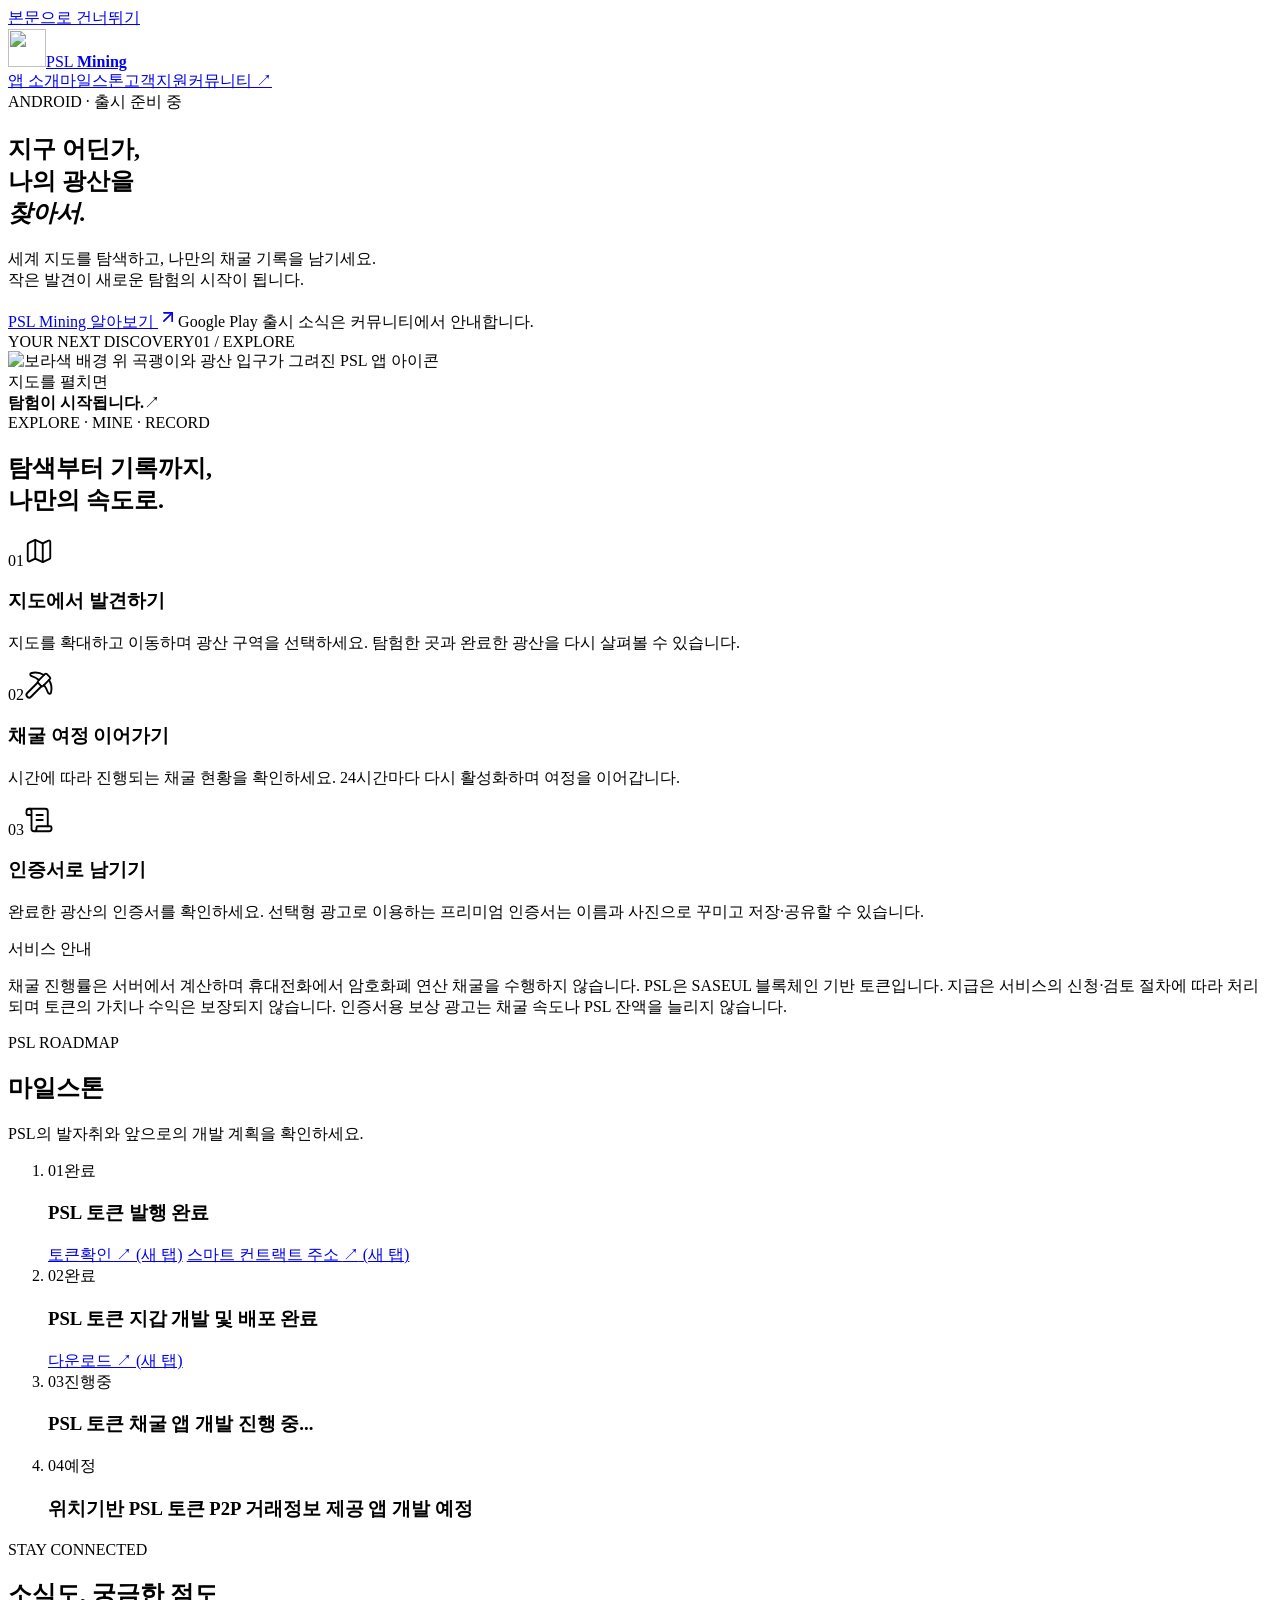
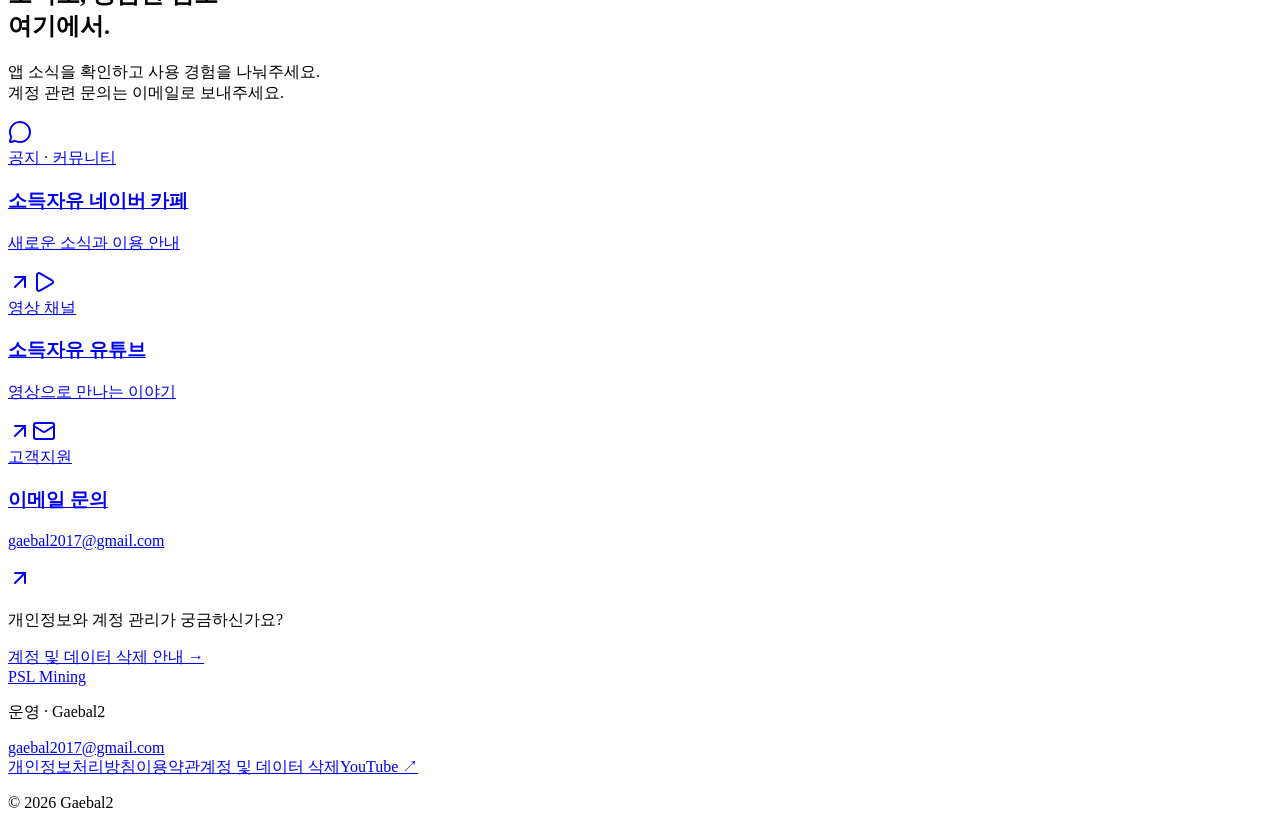
==== commit d748e63f: "마일스톤 문구 수정" ====
--- a/index.html
+++ b/index.html
@@ -264,7 +264,7 @@
               <span class="milestone-number" aria-hidden="true">04</span
               ><span class="milestone-status planned">예정</span>
             </div>
-            <h3>위치기반 PSL 토큰 P2P 거래 앱 개발 예정</h3>
+            <h3>위치기반 PSL 토큰 P2P 거래정보 제공 앱 개발 예정</h3>
           </li>
         </ol>
       </section>
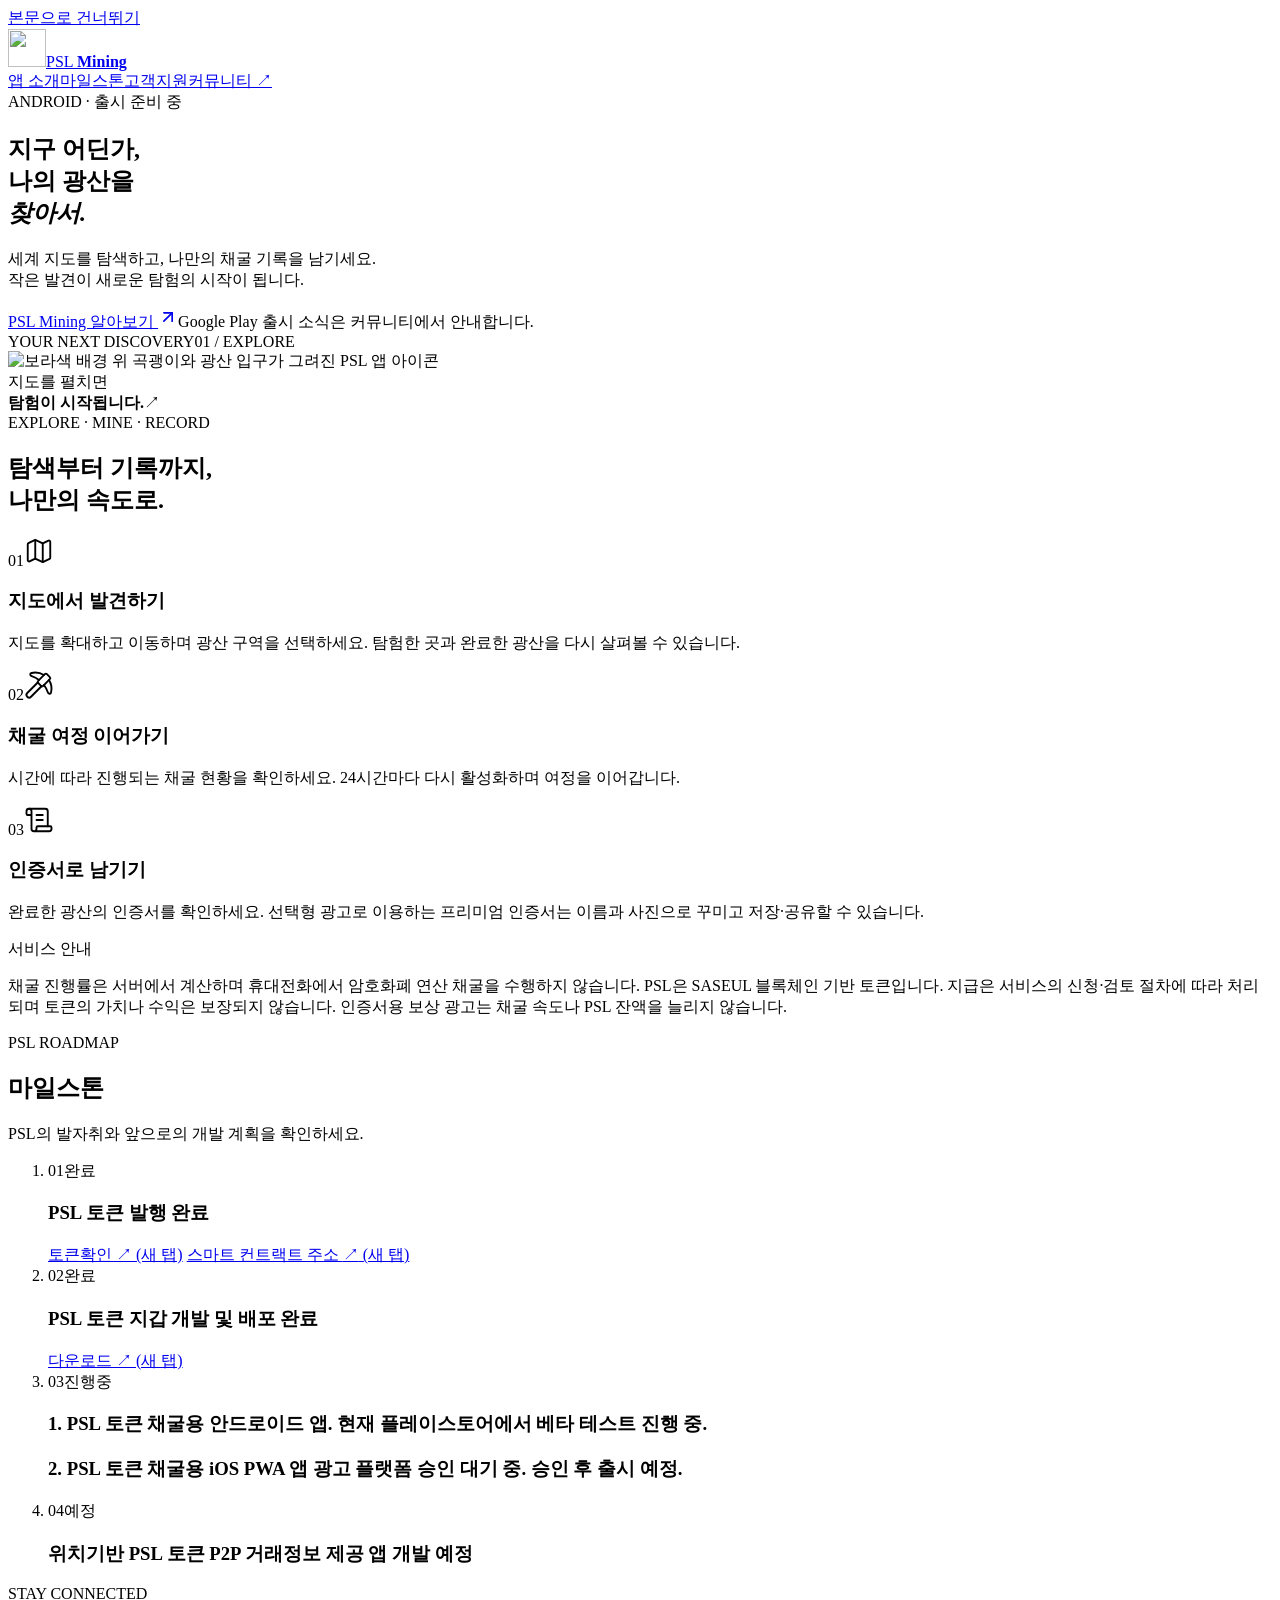
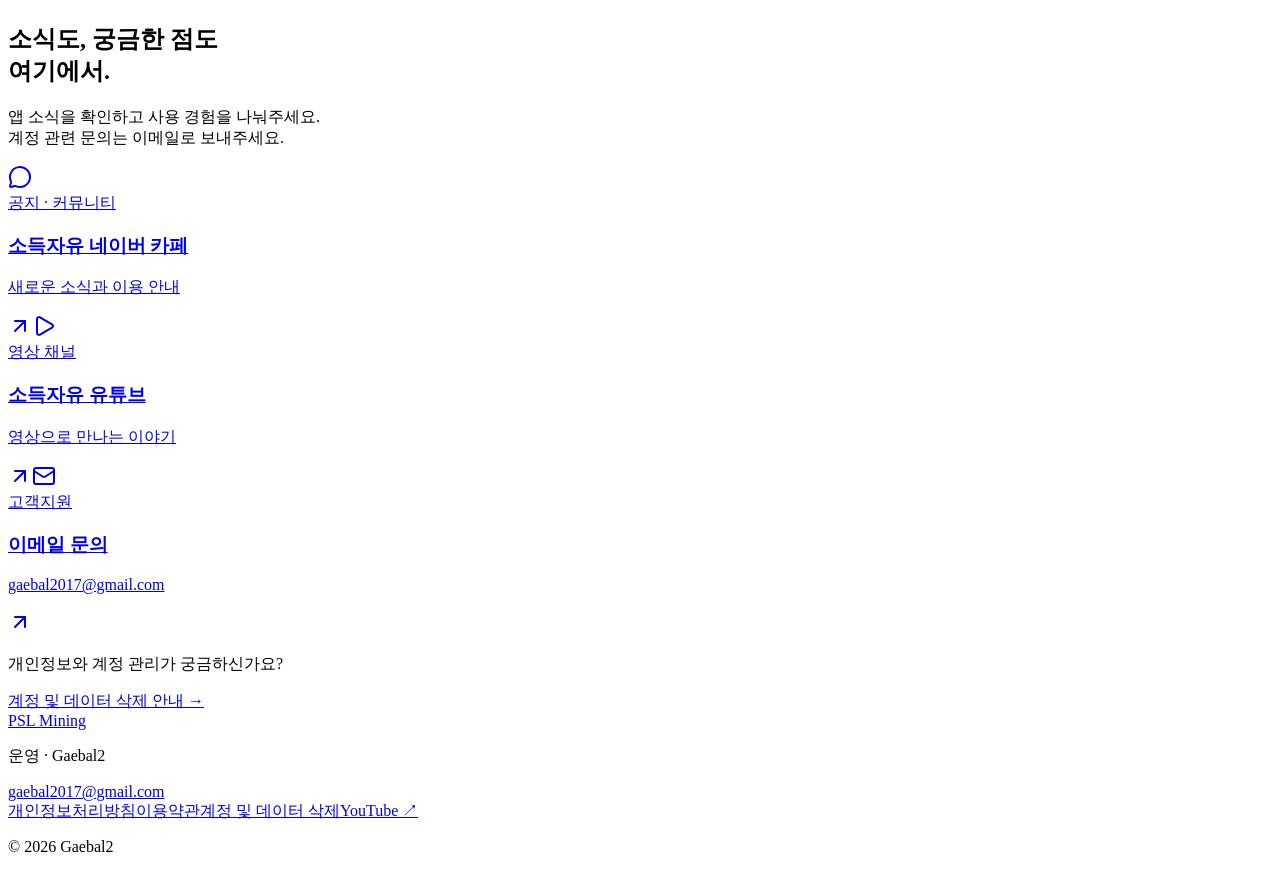
==== commit 12a16237: "Update language toggle and mining milestones" ====
--- a/index.html
+++ b/index.html
@@ -23,11 +23,14 @@
     <a class="skip-link" href="#main">본문으로 건너뛰기</a>
     <header class="site-header">
       <div class="shell header-inner">
+        <div class="brand-controls">
         <a class="brand" href="/gaebal2/" aria-label="PSL Mining 홈"
           ><img src="/gaebal2/icon.png" width="38" height="38" alt="" /><span
             >PSL <b>Mining</b></span
           ></a
         >
+        <button class="language-toggle" type="button" aria-label="Switch to English" aria-pressed="false" lang="en" hidden>ENG</button>
+        </div>
         <nav aria-label="주요 메뉴">
           <a href="/gaebal2/#about">앱 소개</a
           ><a href="/gaebal2/#milestones">마일스톤</a
@@ -38,7 +41,6 @@
             rel="noopener noreferrer"
             >커뮤니티 ↗</a
           >
-          <button class="language-toggle" type="button" aria-label="Switch to English" aria-pressed="false" hidden><span lang="ko">한국어</span><span aria-hidden="true"> / </span><span lang="en">ENGLISH</span></button>
           </span>
         </nav>
       </div>
@@ -257,7 +259,8 @@
               <span class="milestone-number" aria-hidden="true">03</span
               ><span class="milestone-status progress">진행중</span>
             </div>
-            <h3>PSL 토큰 채굴 앱 개발 진행 중...</h3>
+            <h3>1. PSL 토큰 채굴용 안드로이드 앱. 현재 플레이스토어에서 베타 테스트 진행 중.</h3>
+            <h3>2. PSL 토큰 채굴용 iOS PWA 앱 광고 플랫폼 승인 대기 중. 승인 후 출시 예정.</h3>
           </li>
           <li class="milestone-card">
             <div class="milestone-meta">
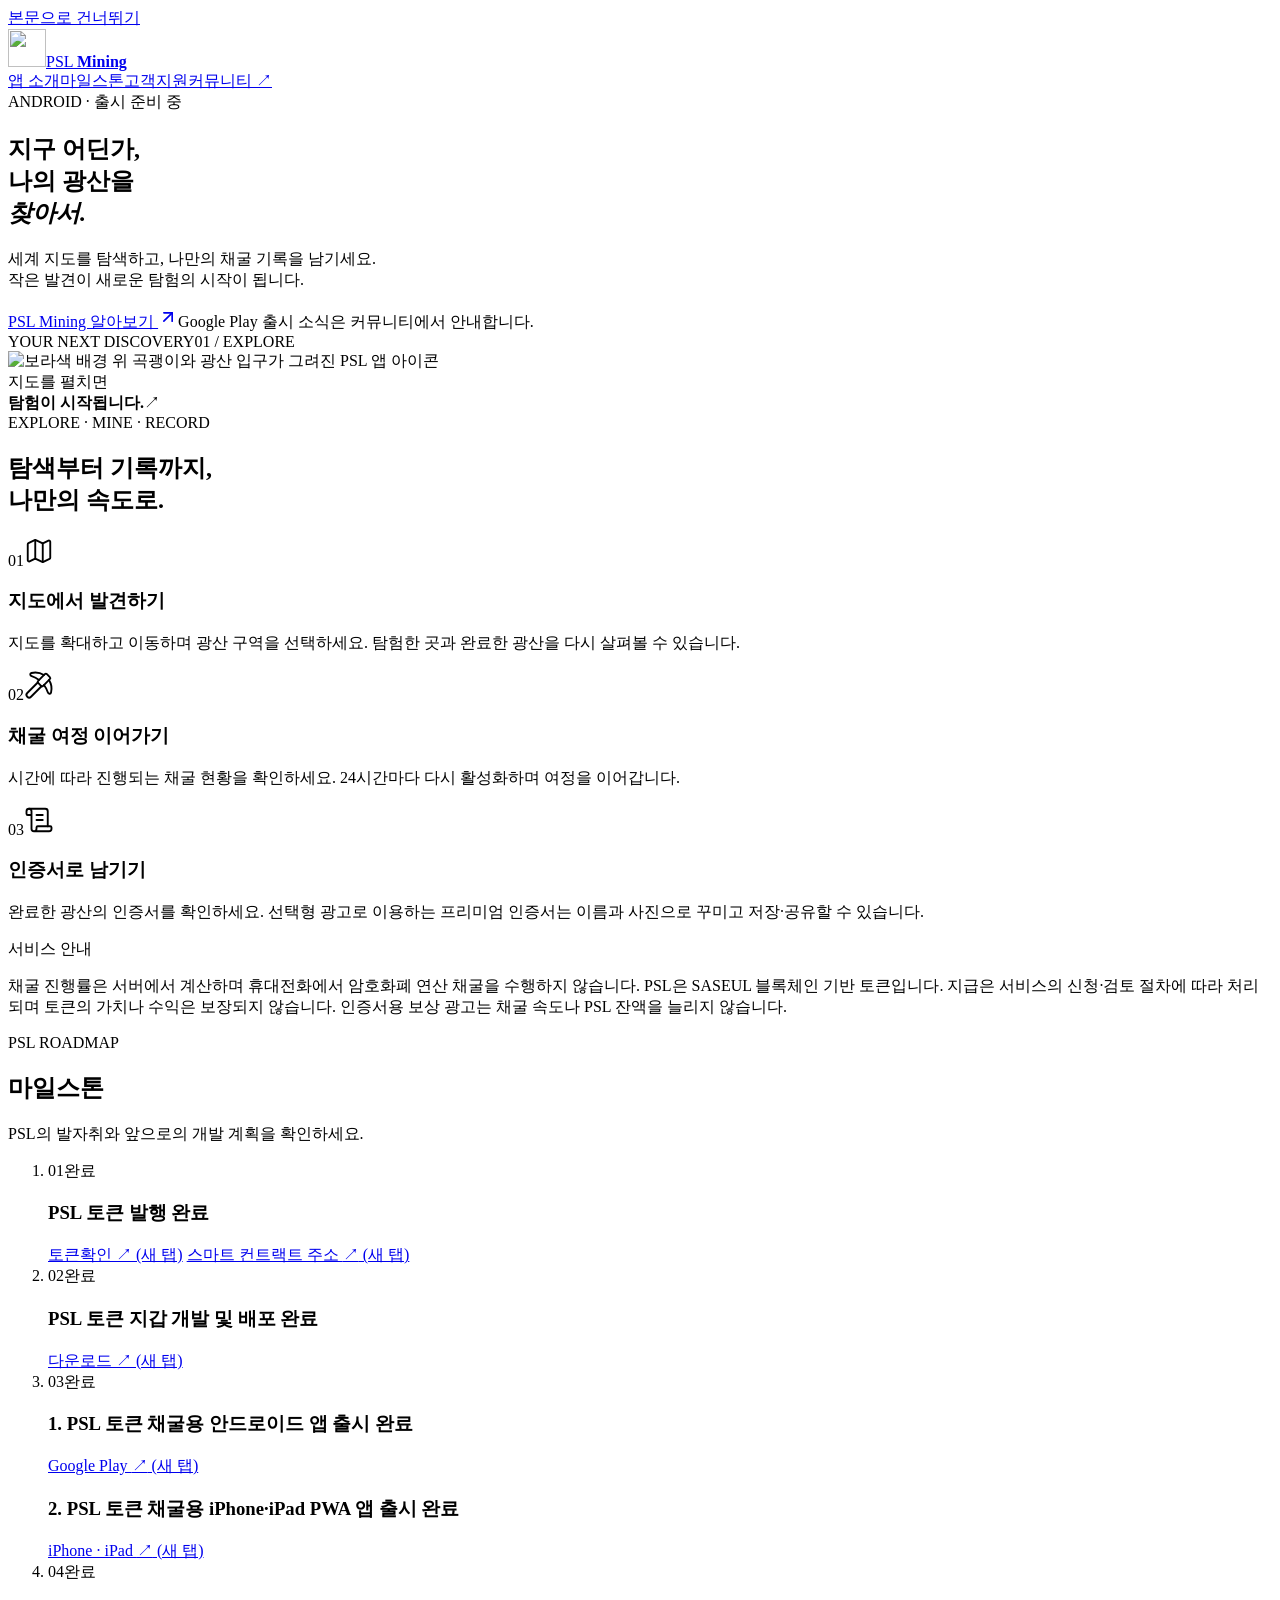
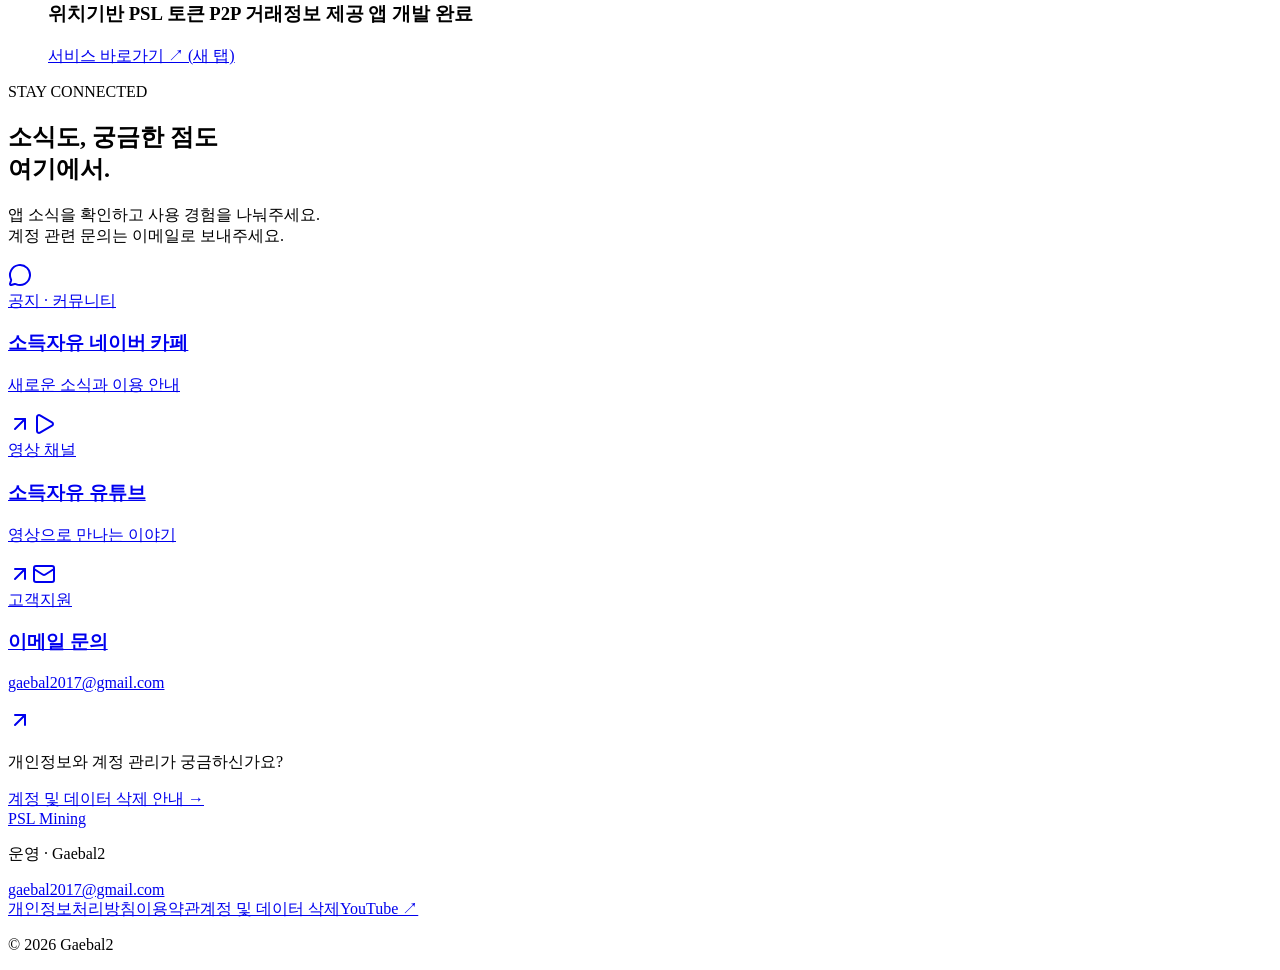
==== commit a346b777: "Update milestone completion statuses and service links" ====
--- a/index.html
+++ b/index.html
@@ -247,27 +247,51 @@
             <h3>PSL 토큰 지갑 개발 및 배포 완료</h3>
             <a
               class="milestone-link"
-              href="https://gaebal2.github.io/PSL_Wallet"
+              href="https://wallet.pslmining.com/"
               target="_blank"
               rel="noopener noreferrer"
               >다운로드 <span aria-hidden="true">↗</span
               ><span class="milestone-sr-only"> (새 탭)</span></a
             >
           </li>
-          <li class="milestone-card in-progress">
+          <li class="milestone-card">
             <div class="milestone-meta">
               <span class="milestone-number" aria-hidden="true">03</span
-              ><span class="milestone-status progress">진행중</span>
-            </div>
-            <h3>1. PSL 토큰 채굴용 안드로이드 앱. 현재 플레이스토어에서 베타 테스트 진행 중.</h3>
-            <h3>2. PSL 토큰 채굴용 iOS PWA 앱 광고 플랫폼 승인 대기 중. 승인 후 출시 예정.</h3>
+              ><span class="milestone-status complete">완료</span>
+            </div>
+            <h3>1. PSL 토큰 채굴용 안드로이드 앱 출시 완료</h3>
+            <a
+              class="milestone-link"
+              href="https://play.google.com/store/apps/details?id=com.gaebal2.pslmining&amp;pli=1"
+              target="_blank"
+              rel="noopener noreferrer"
+              >Google Play <span aria-hidden="true">↗</span
+              ><span class="milestone-sr-only"> (새 탭)</span></a
+            >
+            <h3>2. PSL 토큰 채굴용 iPhone·iPad PWA 앱 출시 완료</h3>
+            <a
+              class="milestone-link"
+              href="https://pslmining.com/"
+              target="_blank"
+              rel="noopener noreferrer"
+              >iPhone · iPad <span aria-hidden="true">↗</span
+              ><span class="milestone-sr-only"> (새 탭)</span></a
+            >
           </li>
           <li class="milestone-card">
             <div class="milestone-meta">
               <span class="milestone-number" aria-hidden="true">04</span
-              ><span class="milestone-status planned">예정</span>
-            </div>
-            <h3>위치기반 PSL 토큰 P2P 거래정보 제공 앱 개발 예정</h3>
+              ><span class="milestone-status complete">완료</span>
+            </div>
+            <h3>위치기반 PSL 토큰 P2P 거래정보 제공 앱 개발 완료</h3>
+            <a
+              class="milestone-link"
+              href="https://koinkorae.com/"
+              target="_blank"
+              rel="noopener noreferrer"
+              >서비스 바로가기 <span aria-hidden="true">↗</span
+              ><span class="milestone-sr-only"> (새 탭)</span></a
+            >
           </li>
         </ol>
       </section>
